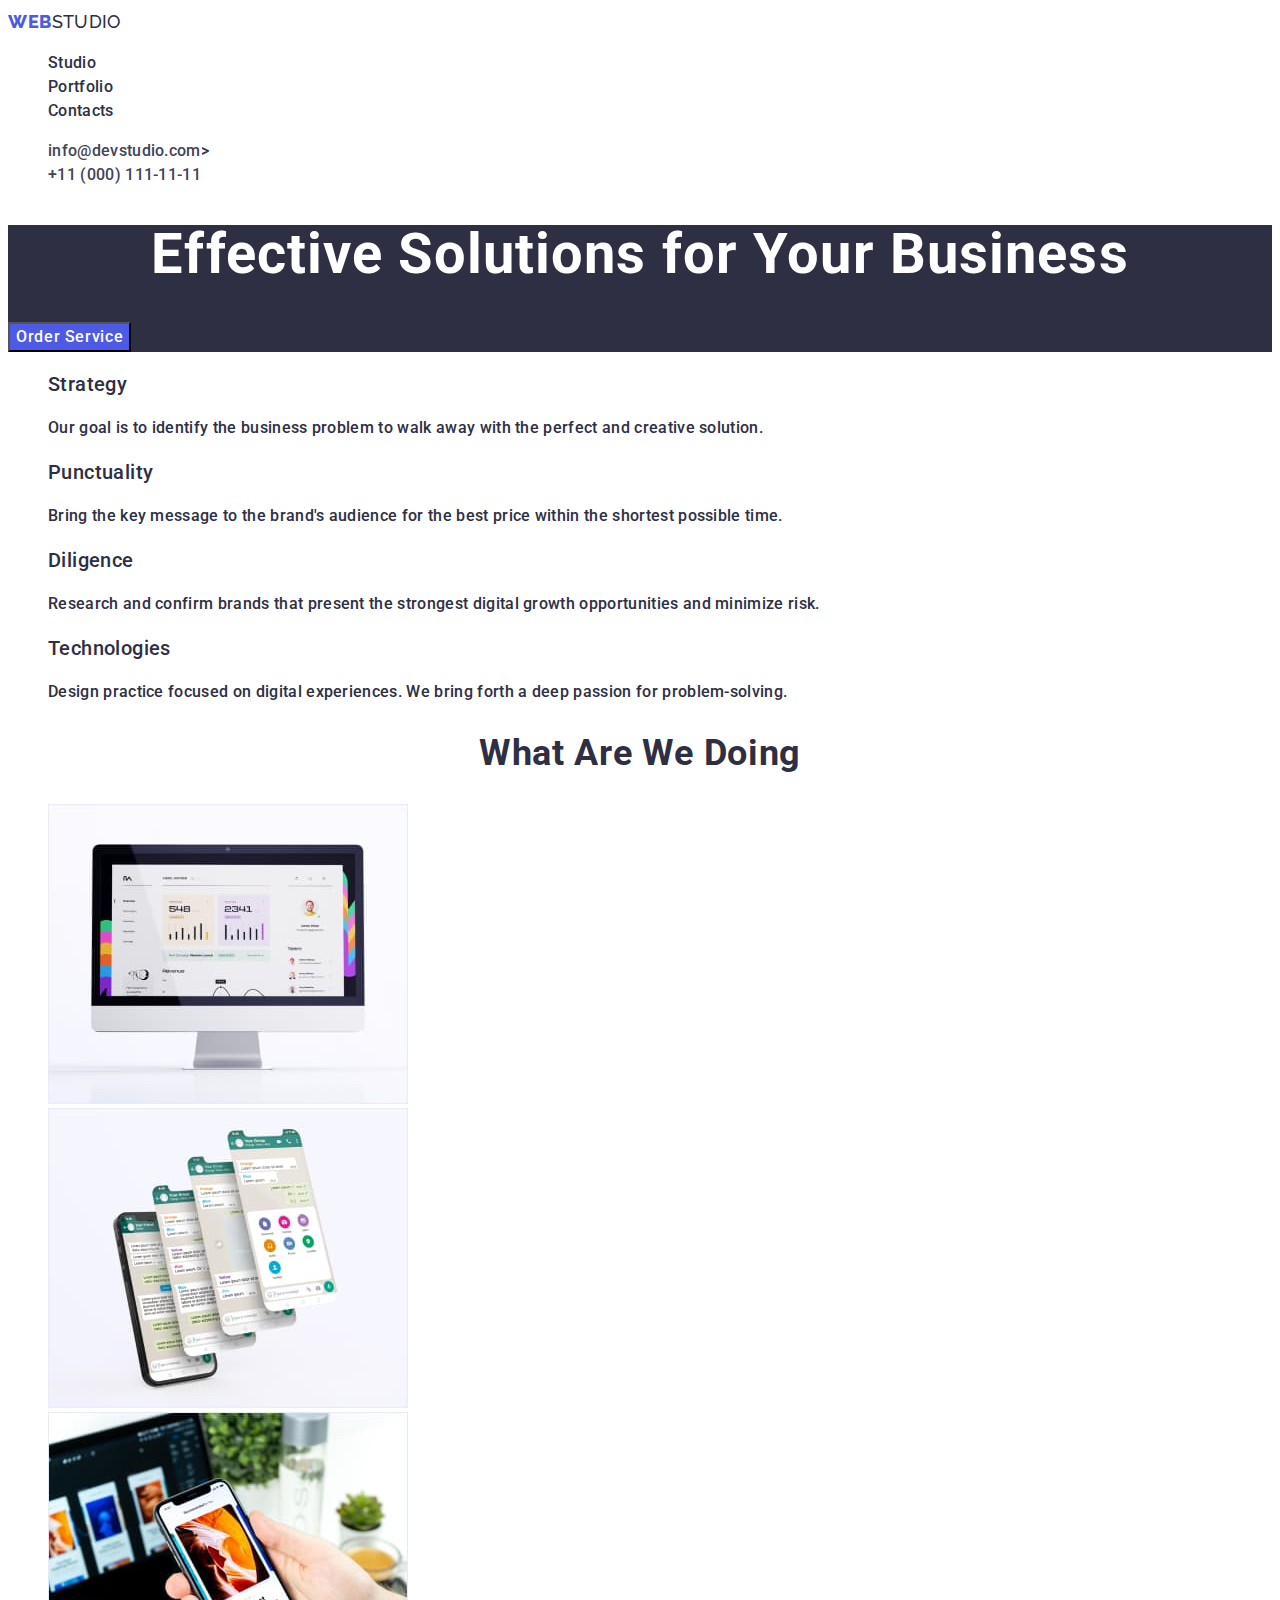
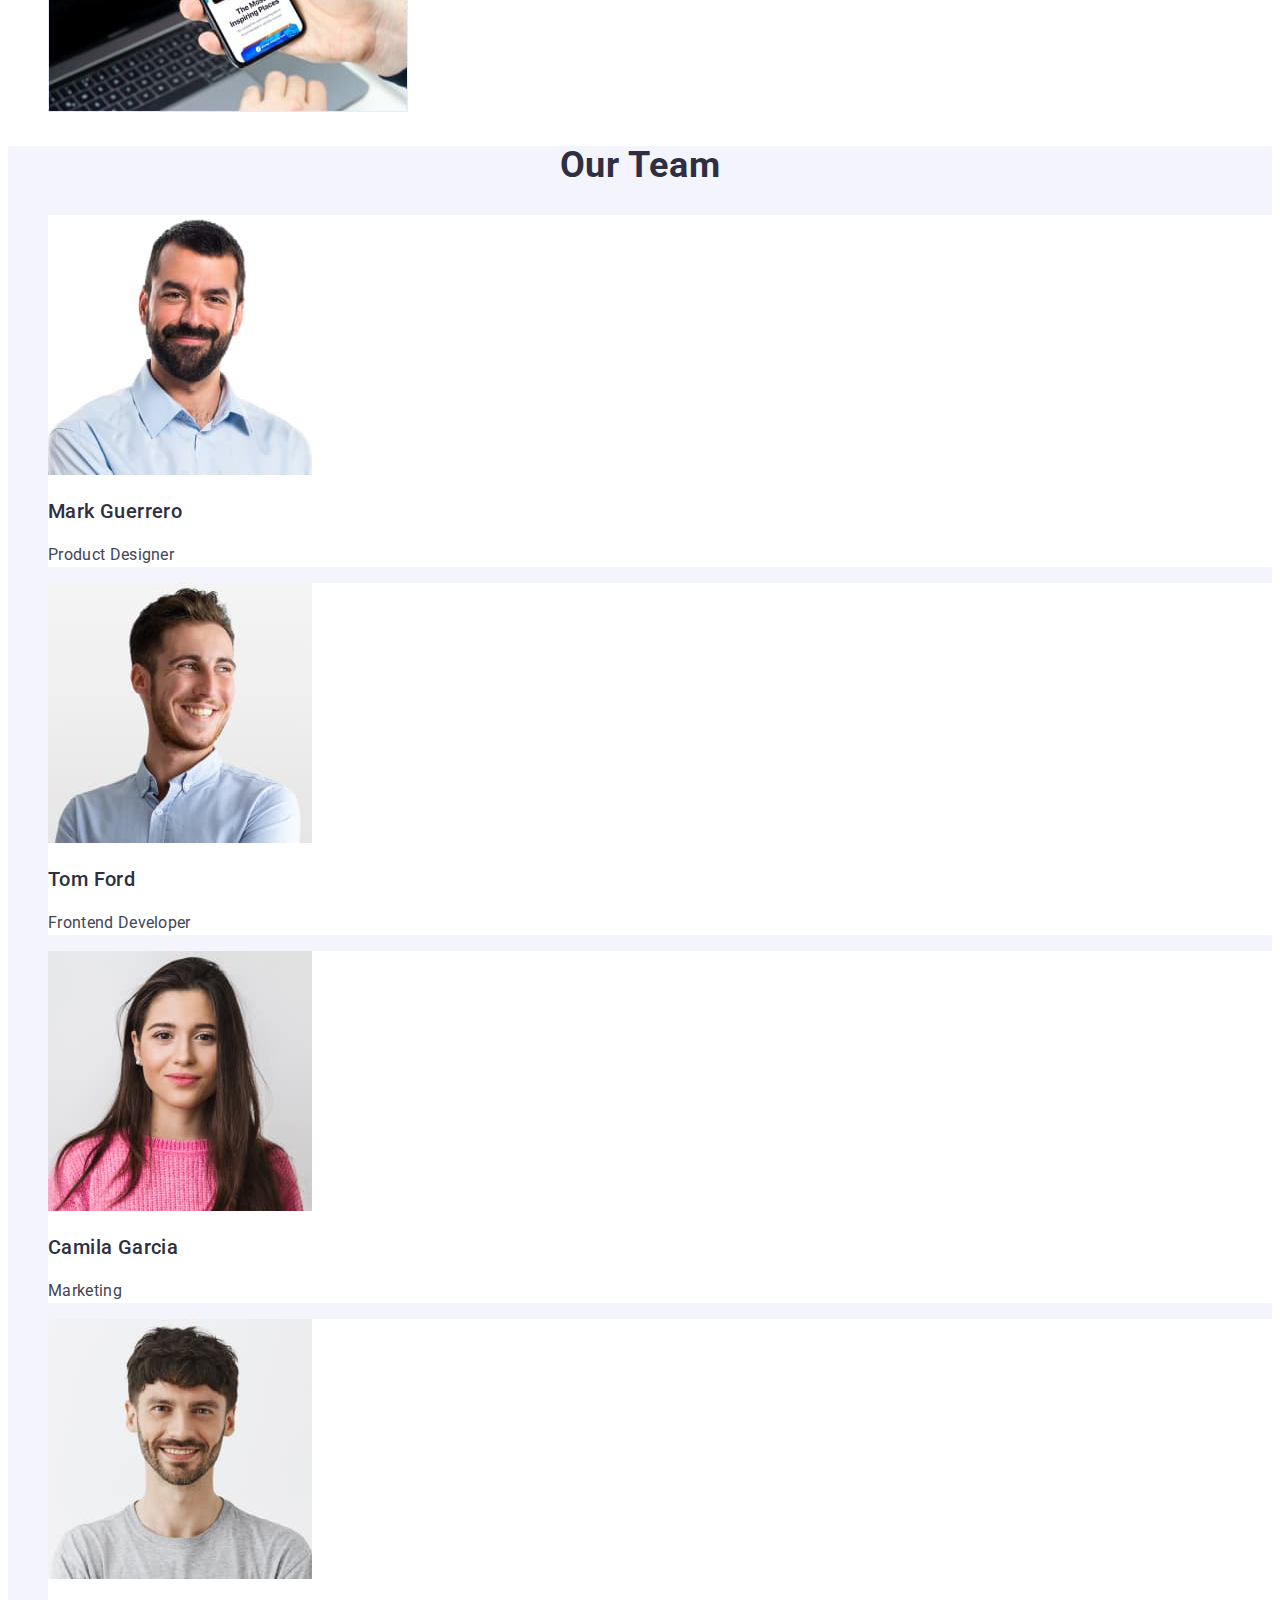
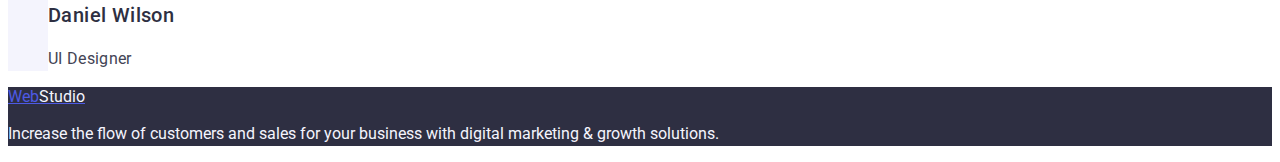
==== index.html @ e3e79a31 "567" ====
<!DOCTYPE html>
<html lang="en">
  <head>
    <meta charset="UTF-8" />
    <meta http-equiv="X-UA-Compatible" content="IE=edge" />
    <meta name="viewport" content="width=device-width, initial-scale=1.0" />
    <title>Document</title>
    <link rel="preconnect" href="https://fonts.googleapis.com" />
    <link rel="preconnect" href="https://fonts.gstatic.com" />
    <link
      href="https://fonts.googleapis.com/css2?family=Raleway:wght@800&family=Roboto:wght@400;500;700;900&display=swap"
      rel="stylesheet"
    />
    <link rel="stylesheet" href="./css/styles.css" />
  </head>
  <body>
    <header>
      <nav>
        <a href="./index.html" class="logo-link link"
          >Web<span class="Studio-logo link">Studio</span></a
        >

        <ul class="list-header link">
          <li class="link-header link">
            <a href="./index.html" class="header-logo link">Studio</a>
          </li>
          <li class="link-header link">
            <a href="./portfolio.html" class="header-logo link">Portfolio</a>
          </li>
          <li class="link-header link">
            <a href="" class="header-logo link">Contacts</a>
          </li>
        </ul>
      </nav>

      <address class="address">
        <ul class="list">
          <li class="link">
            <a href="mailto:info@devstudio.com" class="mail"
              >info@devstudio.com</a
            >>
          </li>
          <li class="link">
            <a href="tel:+110001111111" class="mail">+11 (000) 111-11-11</a>
          </li>
        </ul>
      </address>
    </header>
    <main>
      <!--Hero-->
      <section class="hero">
        <h1 class="hero-title">Effective Solutions for Your Business</h1>
        <button type="button" class="button">Order Service</button>
      </section>
      <!--About company-->
      <section class="section">
        <h2 hidden class="about">About company</h2>
        <ul class="about-company list">
          <li>
            <h3 class="section-title">Strategy</h3>
            <p class="About-company link">
              Our goal is to identify the business problem to walk away with the
              perfect and creative solution.
            </p>
          </li>
          <li>
            <h3 class="section-title">Punctuality</h3>
            <p class="About-company link">
              Bring the key message to the brand's audience for the best price
              within the shortest possible time.
            </p>
          </li>
          <li>
            <h3 class="section-title">Diligence</h3>
            <p class="About-company link">
              Research and confirm brands that present the strongest digital
              growth opportunities and minimize risk.
            </p>
          </li>
          <li>
            <h3 class="section-title">Technologies</h3>
            <p class="About-company link">
              Design practice focused on digital experiences. We bring forth a
              deep passion for problem-solving.
            </p>
          </li>
        </ul>
        <h2 hidden>Working Principle</h2>
      </section>
      <!--What we do-->
      <section class="section">
        <h2 class="section-doing">What are we doing</h2>
        <ul class="list">
          <li>
            <img
              src="./images/Rectangle71.jpg"
              alt="Rectangle"
              width="360"
              height="300"
            />
          </li>
          <li>
            <img
              src="./images/Rectangle72.jpg"
              alt="Rectangle"
              width="360"
              height="300"
            />
          </li>
          <li>
            <img
              src="./images/Rectangle73.jpg"
              alt="Rectangle"
              width="360"
              height="300"
            />
          </li>
        </ul>
      </section>
      <!--Our Team-->
      <section class="section-team">
        <h2 class="section-doing">Our Team</h2>
        <ul class="list">
          <li class="list-img">
            <img src="./images/img10.jpg" alt="men" width="264" height="260" />
            <h3 class="section-title">Mark Guerrero</h3>
            <p class="list-pr">Product Designer</p>
          </li>
          <li class="list-img">
            <img src="./images/img11.jpg" alt="men" width="264" height="260" />
            <h3 class="section-title">Tom Ford</h3>
            <p class="list-pr">Frontend Developer</p>
          </li>
          <li class="list-img">
            <img
              src="./images/img12.jpg"
              alt="women"
              width="264"
              height="260"
            />
            <h3 class="section-title">Camila Garcia</h3>
            <p class="list-pr">Marketing</p>
          </li>
          <li class="list-img">
            <img src="./images/img13.jpg" alt="men" width="264" height="260" />
            <h3 class="section-title">Daniel Wilson</h3>
            <p class="list-pr">UI Designer</p>
          </li>
        </ul>
      </section>
    </main>
    <!--footer-->
    <footer class="footer">
      <a href="./index.html" class="logog-link"
        >Web<span class="Studiog-logo">Studio</span></a
      >

      <p class="logo-text">
        Increase the flow of customers and sales for your business with digital
        marketing & growth solutions.
      </p>
    </footer>
  </body>
</html>
---- css/styles.css ----
:root {
  --primary-text-color: #434455;
  --title-text-color: #2e2f42;
  --accent-color: #4d5ae5;
  --white: #ffffff;
  --logo: #f4f4fd;
  --button: #404bbf;
}

body {
  background: var(--white);
  color: var(--primary-text-color);
  font-family: Roboto, sans-serif;
}
.list {
  list-style: none;
}
.link {
  text-decoration: none;
}

ul {
  list-style: none;
}

.address {
  font-style: normal;
}

.link:hover,
.link:focus {
  color: var(--button);
}

.link {
  color: var(--title-text-color);
  font-weight: 500;
  line-height: 1.5;
  letter-spacing: 0.02em;
  text-decoration: none;
}

.logo-link {
  color: var(--accent-color);
  font-family: 'Raleway', sans-serif;
  font-weight: 800;
  font-size: 18px;
  line-height: 1.17;
  letter-spacing: 0.03em;
  text-transform: uppercase;
  text-decoration: none;
}
.first-word {
  color: var(--accent-color);
  font-family: Raleway, cursive;
  letter-spacing: 0.03em;
  font-weight: 800;
  font-size: 18px;
  line-height: 1.17;
}

/* Site nav */

.sait-nav .link {
  color: var(--title-text-color);
  font-weight: 500;
  font-size: 16px;
  line-height: 1.5;
  text-decoration: none;
}

.sait-nav .link:hover,
.sait-nav .link:focus {
  color: var(--accent-color);
}

.mail:hover,
.mail:focus {
  color: var(--button);
}

.mail {
  color: var(--primary-text-color);
  font-size: 16px;
  line-height: 1.5;
  text-decoration: none;
  letter-spacing: 0.02em;
}

.tel {
  color: var(--primary-text-color);
  font-size: 16px;
  line-height: 1.5;
  text-decoration: none;
}
.section-title {
  color: var(--title-text-color);
  font-weight: 500;
  font-size: 20px;
  line-height: 1.2;
  letter-spacing: 0.02em;
}

.list-pr {
  font-size: 16px;
  line-height: 1.5;
}

.section {
  letter-spacing: 0.02em;
}

.About-company link {
  line-height: 1.5;
}

.list-img {
  background-color: var(--white);
}

.section-doing {
  color: var(--title-text-color);
  font-weight: 700;
  font-size: 36px;
  line-height: 1.1;
  text-align: center;
  line-height: 1.11;
  letter-spacing: 0.02em;
  text-transform: capitalize;
}
/* Hero */
.hero-title {
  color: var(--white);
  font-weight: 700;
  font-size: 56px;
  line-height: 1.07;
  text-align: center;
  letter-spacing: 0.02em;
}

/*button */
.button:hover,
.button:focus {
  color: var(--white);
  background-color: var(--button);
}
.button {
  color: var(--white);
  background-color: var(--accent-color);
  font-weight: 500;
  font-size: 16px;
  line-height: 1.5;
  align-items: center;
  letter-spacing: 0.04em;
  cursor: pointer;
  font-family: inherit;
}

.hero {
  background-color: var(--title-text-color);
}

.section-team {
  background-color: var(--logo);
  letter-spacing: 0.02em;
}

.footer {
  background-color: var(--title-text-color);
}

.logo-text {
  font-weight: 400;
  font-size: 16px;
  line-height: 1.5;
  color: var(--logo);
}

.logog-link {
  color: var(--accent-color);
}

.Studiog-logo {
  color: var(--logo);
}

.button-portfolio {
  color: var(--accent-color);
  font-weight: 500;
  font-size: 16px;
  line-height: 1.5;
  align-items: center;
  text-align: center;
  letter-spacing: 0.04em;
  cursor: pointer;
  font-family: inherit;
}
.button-portfolio:hover,
.button-portfolio:focus {
  color: var(--white);
  background-color: var(--button);
}
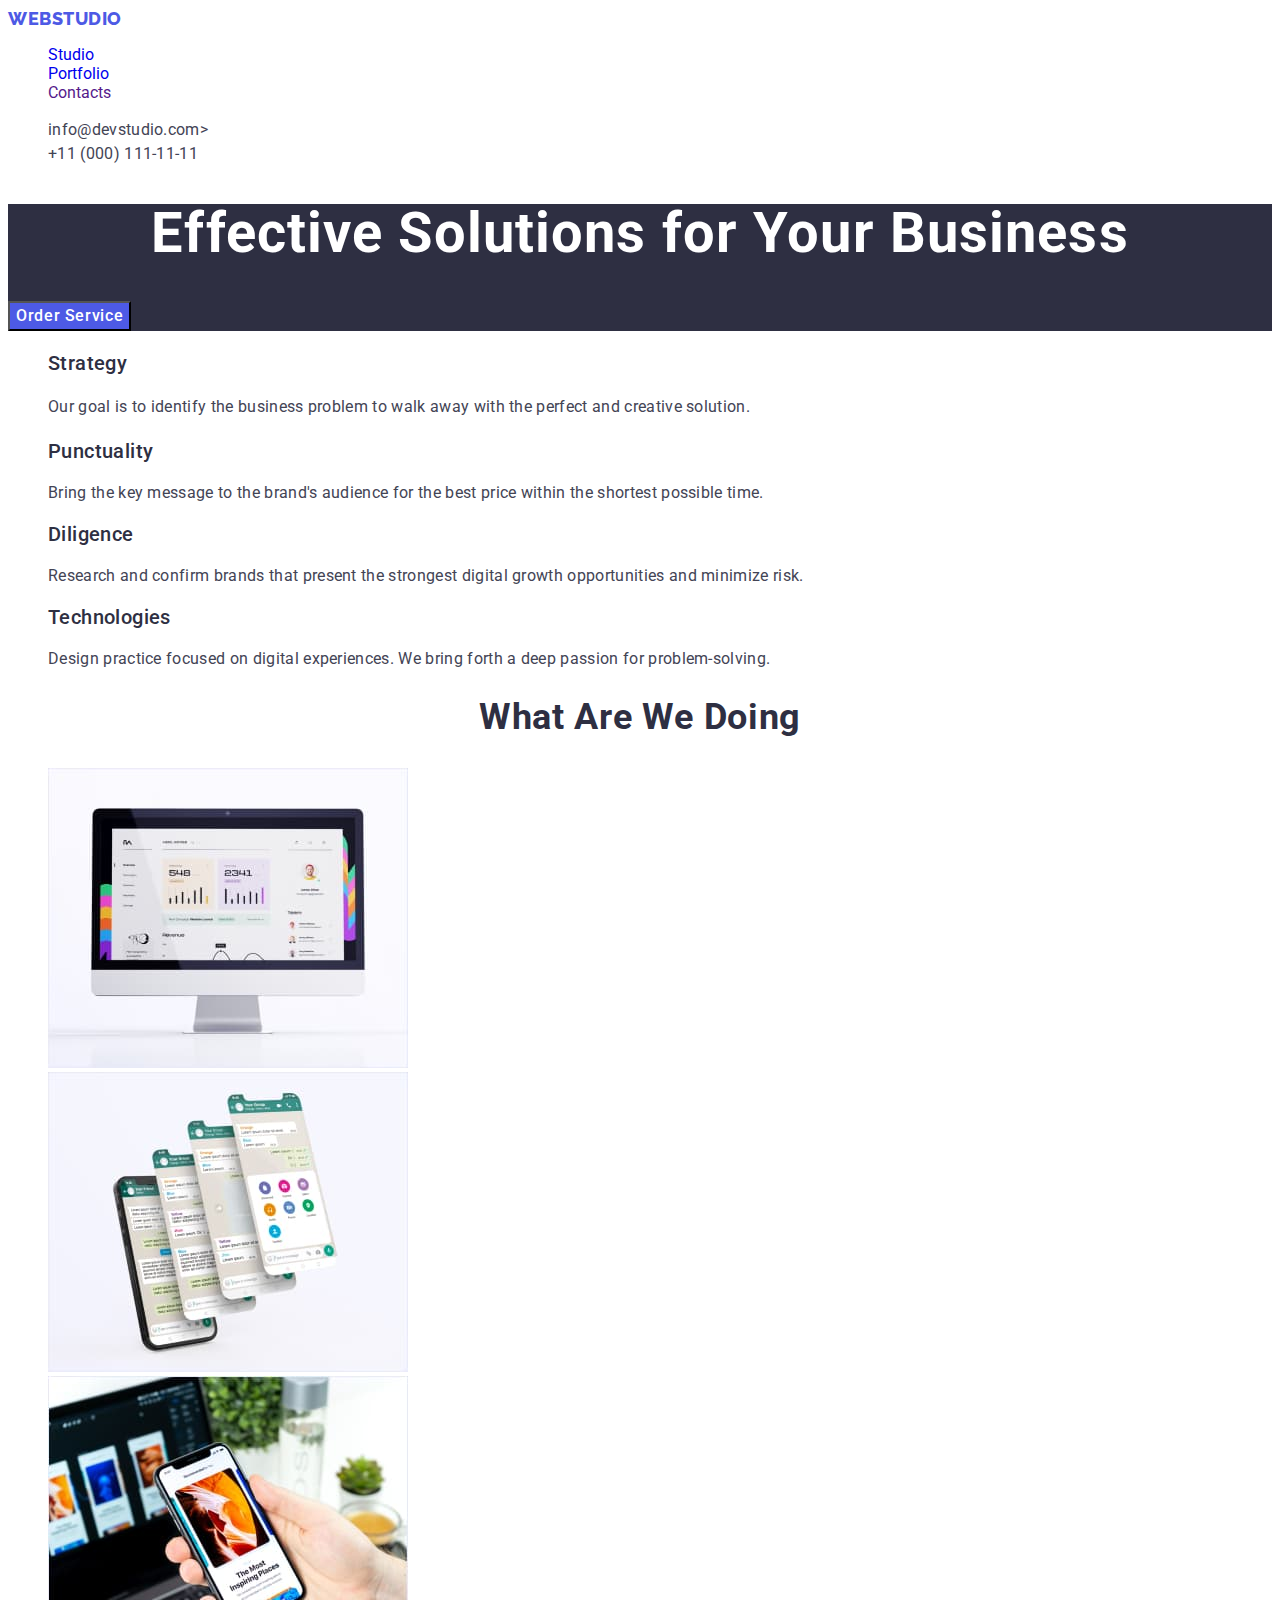
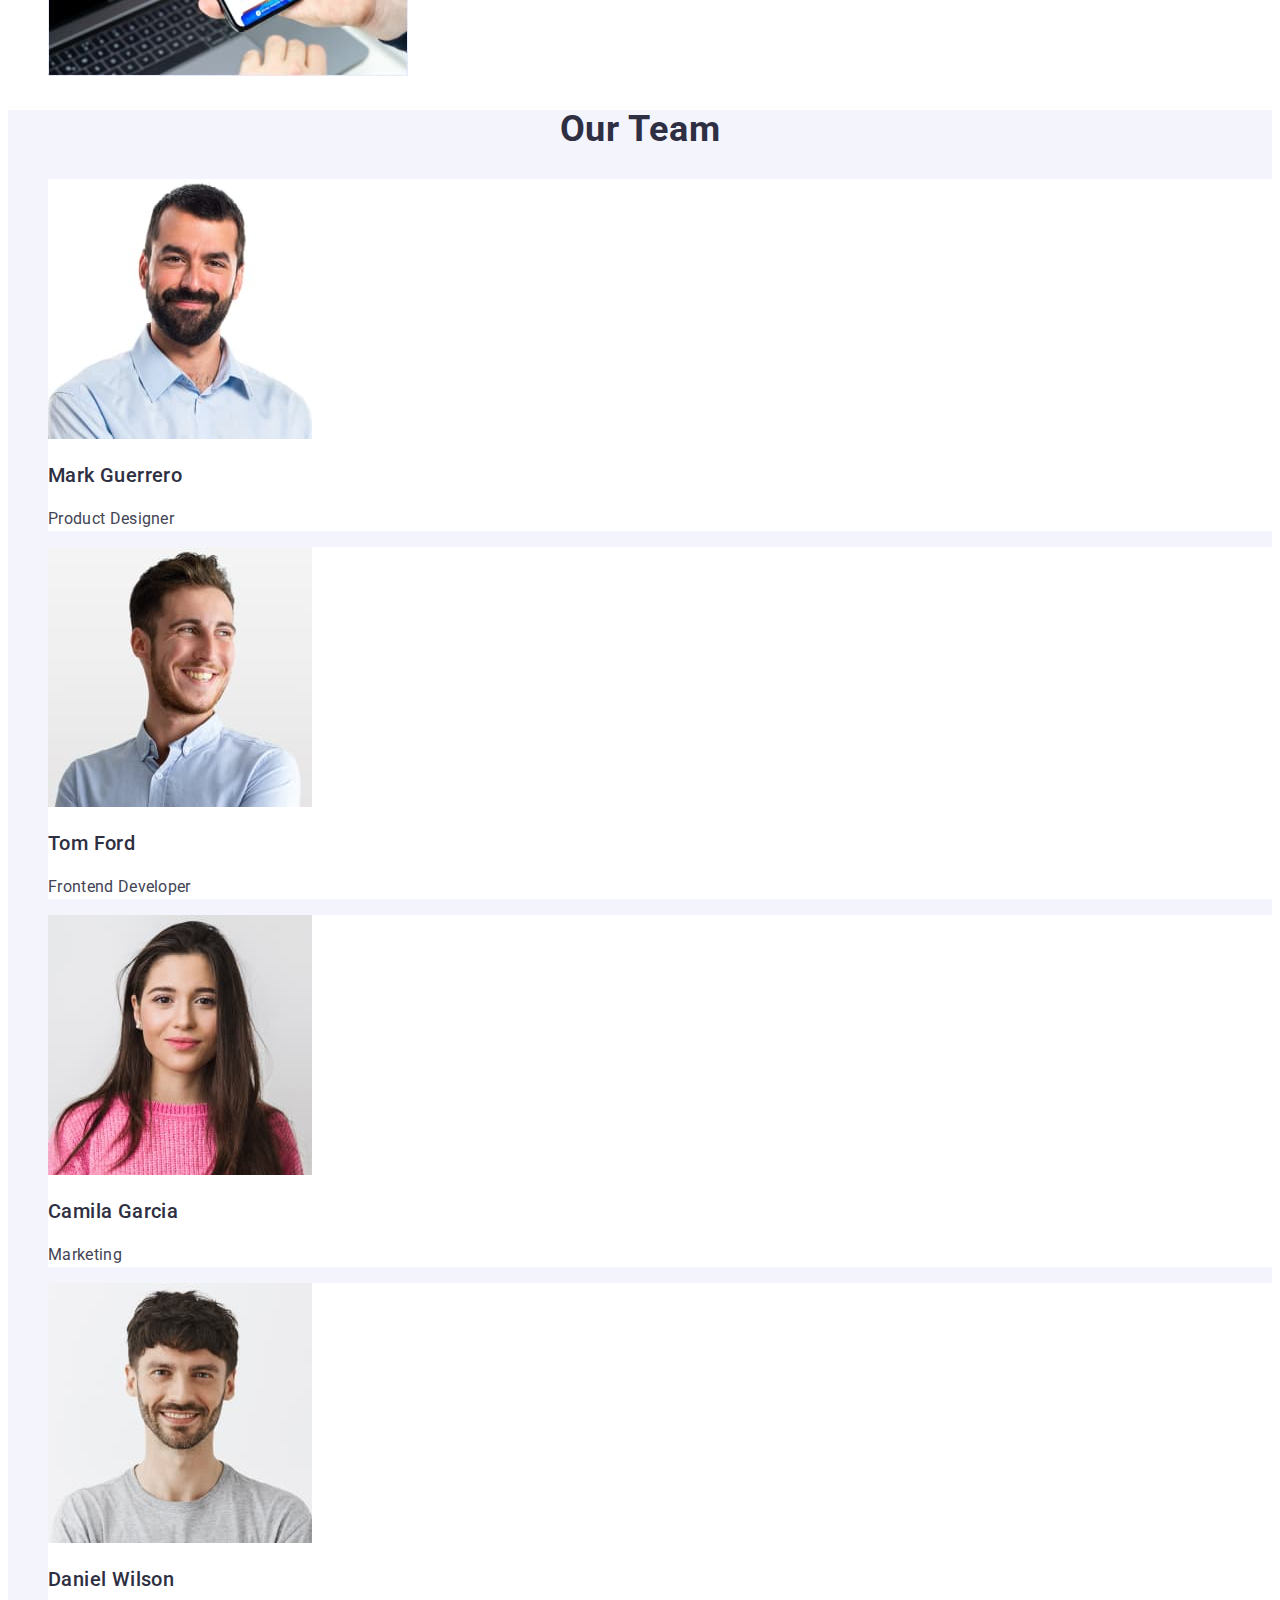
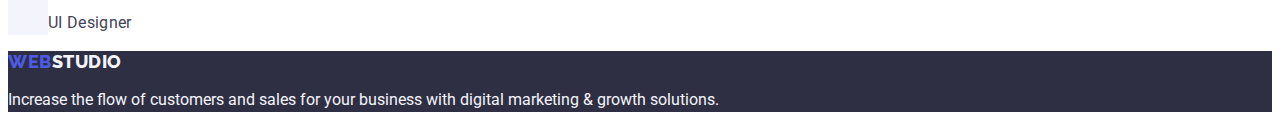
==== commit 12f96b46: "345" ====
--- a/index.html
+++ b/index.html
@@ -16,8 +16,8 @@
   <body>
     <header>
       <nav>
-        <a href="./index.html" class="logo-link link"
-          >Web<span class="Studio-logo link">Studio</span></a
+        <a href="./index.html" class="logo-link"
+          >Web<span class="Studio-logo">Studio</span></a
         >
 
         <ul class="list-header link">
@@ -58,7 +58,7 @@
         <ul class="about-company list">
           <li>
             <h3 class="section-title">Strategy</h3>
-            <p class="About-company link">
+            <p class="About">
               Our goal is to identify the business problem to walk away with the
               perfect and creative solution.
             </p>
@@ -151,8 +151,8 @@
     </main>
     <!--footer-->
     <footer class="footer">
-      <a href="./index.html" class="logog-link"
-        >Web<span class="Studiog-logo">Studio</span></a
+      <a href="./index.html" class="logog-footer"
+        >Web<span class="logo-span-studio">Studio</span></a
       >
 
       <p class="logo-text">
--- a/css/styles.css
+++ b/css/styles.css
@@ -32,14 +32,6 @@
   color: var(--button);
 }
 
-.link {
-  color: var(--title-text-color);
-  font-weight: 500;
-  line-height: 1.5;
-  letter-spacing: 0.02em;
-  text-decoration: none;
-}
-
 .logo-link {
   color: var(--accent-color);
   font-family: 'Raleway', sans-serif;
@@ -110,7 +102,7 @@
   letter-spacing: 0.02em;
 }
 
-.About-company link {
+.About {
   line-height: 1.5;
 }
 
@@ -176,11 +168,18 @@
   color: var(--logo);
 }
 
-.logog-link {
-  color: var(--accent-color);
-}
-
-.Studiog-logo {
+.logog-footer {
+  color: var(--accent-color);
+  font-family: 'Raleway', sans-serif;
+  font-weight: 800;
+  font-size: 18px;
+  line-height: 1.17;
+  letter-spacing: 0.03em;
+  text-transform: uppercase;
+  text-decoration: none;
+}
+
+.logo-span-studio {
   color: var(--logo);
 }
 
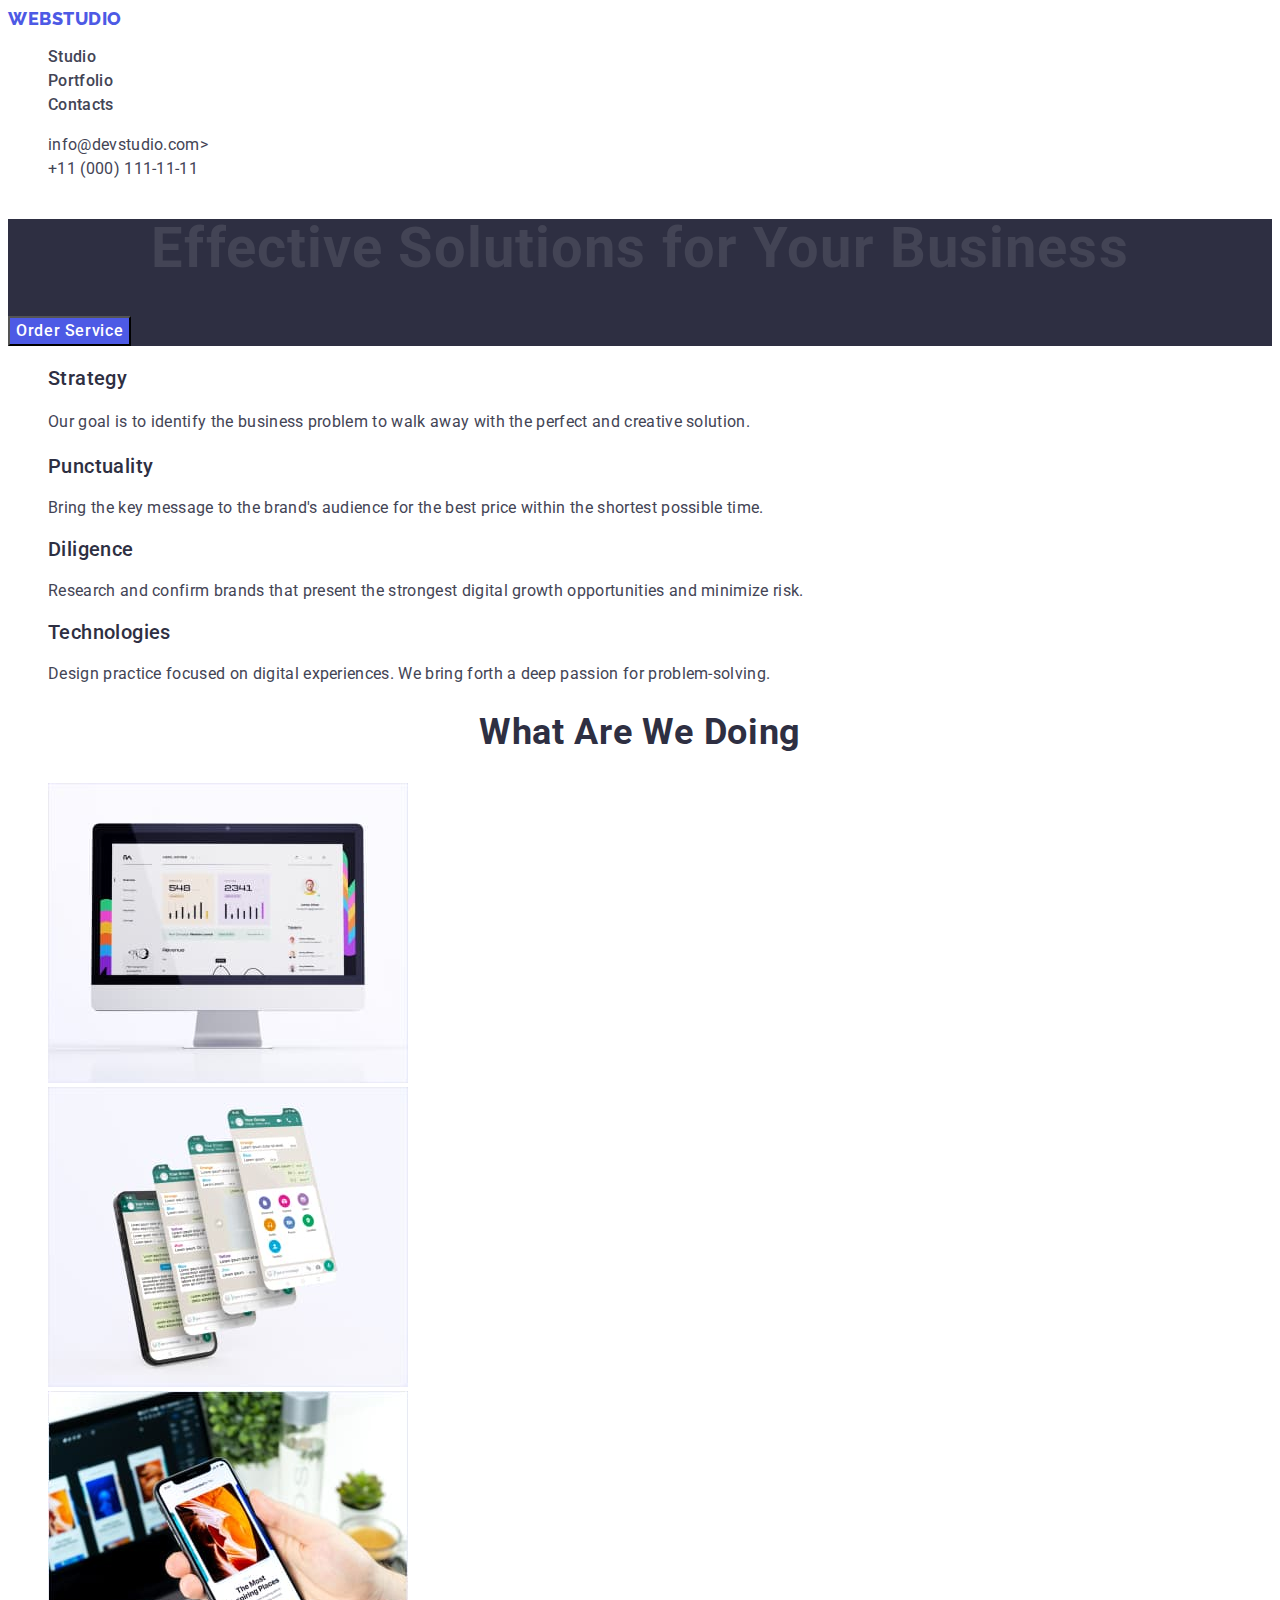
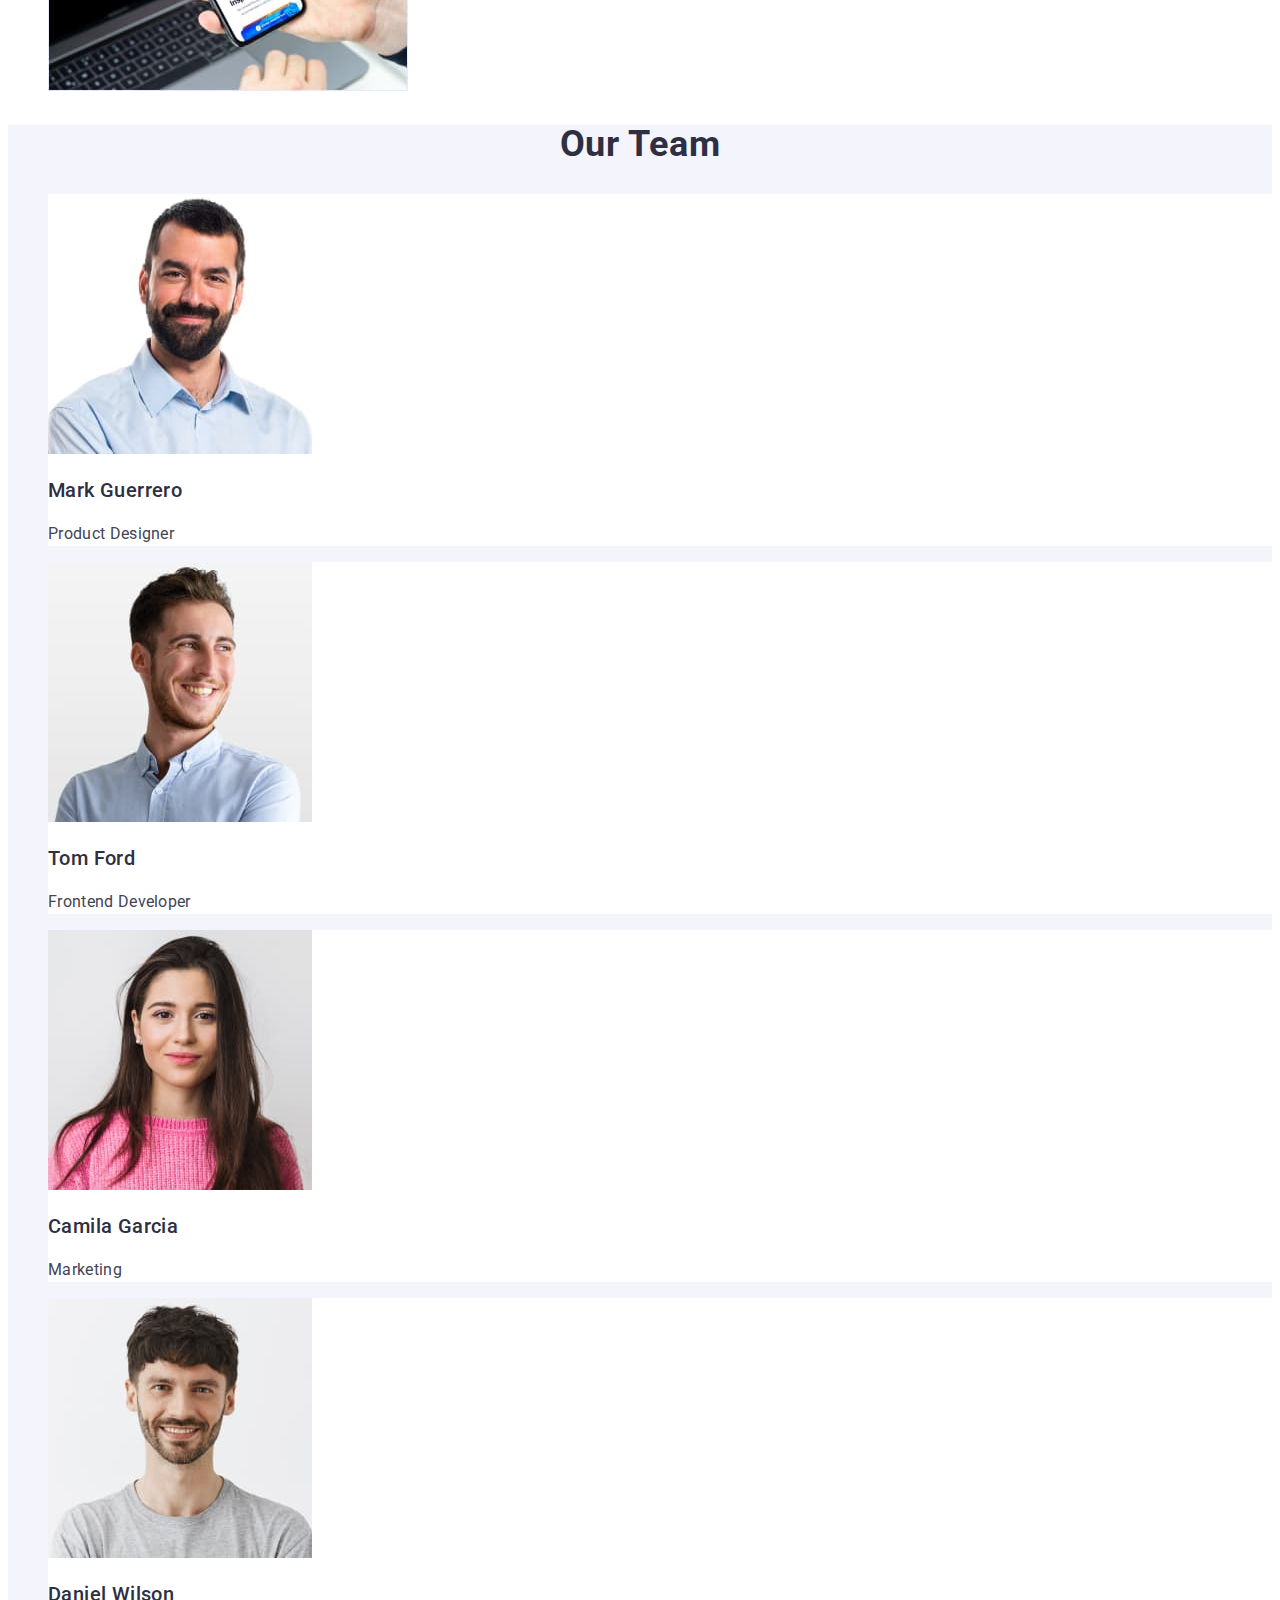
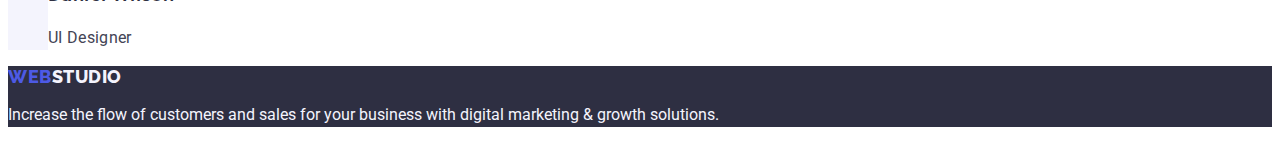
==== commit 0b9db4f8: "23" ====
--- a/index.html
+++ b/index.html
@@ -20,15 +20,15 @@
           >Web<span class="Studio-logo">Studio</span></a
         >
 
-        <ul class="list-header link">
-          <li class="link-header link">
-            <a href="./index.html" class="header-logo link">Studio</a>
+        <ul class="list-header">
+          <li class="link-header">
+            <a href="./index.html" class="header-logo">Studio</a>
           </li>
-          <li class="link-header link">
-            <a href="./portfolio.html" class="header-logo link">Portfolio</a>
+          <li class="link-header">
+            <a href="./portfolio.html" class="header-logo">Portfolio</a>
           </li>
-          <li class="link-header link">
-            <a href="" class="header-logo link">Contacts</a>
+          <li class="link-header">
+            <a href="" class="header-logo">Contacts</a>
           </li>
         </ul>
       </nav>
@@ -58,7 +58,7 @@
         <ul class="about-company list">
           <li>
             <h3 class="section-title">Strategy</h3>
-            <p class="About">
+            <p class="about">
               Our goal is to identify the business problem to walk away with the
               perfect and creative solution.
             </p>
--- a/css/styles.css
+++ b/css/styles.css
@@ -1,15 +1,15 @@
 :root {
-  --primary-text-color: #434455;
-  --title-text-color: #2e2f42;
-  --accent-color: #4d5ae5;
-  --white: #ffffff;
-  --logo: #f4f4fd;
-  --button: #404bbf;
+  --color-primary-text: #434455;
+  --color-title-text: #2e2f42;
+  --color-accent: #4d5ae5;
+  --color-white: #ffffff;
+  --color-logo: #f4f4fd;
+  --color-button: #404bbf;
 }
 
 body {
-  background: var(--white);
-  color: var(--primary-text-color);
+  background: var(--color-white);
+  color: var(--color-primary-text);
   font-family: Roboto, sans-serif;
 }
 .list {
@@ -23,17 +23,26 @@
   list-style: none;
 }
 
+.header-logo {
+  color: var(--title-text-color);
+  font-weight: 500;
+  font-size: 16px;
+  line-height: 1.5;
+  letter-spacing: 0.02em;
+  text-decoration: none;
+}
+
 .address {
   font-style: normal;
 }
 
 .link:hover,
 .link:focus {
-  color: var(--button);
+  color: var(--color-button);
 }
 
 .logo-link {
-  color: var(--accent-color);
+  color: var(--color-accent);
   font-family: 'Raleway', sans-serif;
   font-weight: 800;
   font-size: 18px;
@@ -43,7 +52,7 @@
   text-decoration: none;
 }
 .first-word {
-  color: var(--accent-color);
+  color: var(--color-accent);
   font-family: Raleway, cursive;
   letter-spacing: 0.03em;
   font-weight: 800;
@@ -54,7 +63,7 @@
 /* Site nav */
 
 .sait-nav .link {
-  color: var(--title-text-color);
+  color: var(--color-title-text);
   font-weight: 500;
   font-size: 16px;
   line-height: 1.5;
@@ -63,16 +72,16 @@
 
 .sait-nav .link:hover,
 .sait-nav .link:focus {
-  color: var(--accent-color);
+  color: var(--color-accent);
 }
 
 .mail:hover,
 .mail:focus {
-  color: var(--button);
+  color: var(--color-button);
 }
 
 .mail {
-  color: var(--primary-text-color);
+  color: var(--color-primary-text);
   font-size: 16px;
   line-height: 1.5;
   text-decoration: none;
@@ -80,13 +89,13 @@
 }
 
 .tel {
-  color: var(--primary-text-color);
+  color: var(--color-primary-text);
   font-size: 16px;
   line-height: 1.5;
   text-decoration: none;
 }
 .section-title {
-  color: var(--title-text-color);
+  color: var(--color-title-text);
   font-weight: 500;
   font-size: 20px;
   line-height: 1.2;
@@ -102,16 +111,16 @@
   letter-spacing: 0.02em;
 }
 
-.About {
+.about {
   line-height: 1.5;
 }
 
 .list-img {
-  background-color: var(--white);
+  background-color: var(--color-white);
 }
 
 .section-doing {
-  color: var(--title-text-color);
+  color: var(--color-title-text);
   font-weight: 700;
   font-size: 36px;
   line-height: 1.1;
@@ -122,7 +131,7 @@
 }
 /* Hero */
 .hero-title {
-  color: var(--white);
+  color: var(--color-white));
   font-weight: 700;
   font-size: 56px;
   line-height: 1.07;
@@ -133,12 +142,12 @@
 /*button */
 .button:hover,
 .button:focus {
-  color: var(--white);
-  background-color: var(--button);
+  color: var(--color-white);
+  background-color: var(--color-button);
 }
 .button {
-  color: var(--white);
-  background-color: var(--accent-color);
+  color: var(--color-white);
+  background-color: var(--color-accent);
   font-weight: 500;
   font-size: 16px;
   line-height: 1.5;
@@ -149,27 +158,27 @@
 }
 
 .hero {
-  background-color: var(--title-text-color);
+  background-color: var(--color-title-text);
 }
 
 .section-team {
-  background-color: var(--logo);
+  background-color: var(--color-logo);
   letter-spacing: 0.02em;
 }
 
 .footer {
-  background-color: var(--title-text-color);
+  background-color: var(--color-title-text);
 }
 
 .logo-text {
   font-weight: 400;
   font-size: 16px;
   line-height: 1.5;
-  color: var(--logo);
-}
-
-.logog-footer {
-  color: var(--accent-color);
+  color: var(--color-logo);
+}
+
+.logog-footer  {
+  color: var(--color-accent);
   font-family: 'Raleway', sans-serif;
   font-weight: 800;
   font-size: 18px;
@@ -180,11 +189,11 @@
 }
 
 .logo-span-studio {
-  color: var(--logo);
+  color: var(--color-logo);
 }
 
 .button-portfolio {
-  color: var(--accent-color);
+  color: var(--color-accent);
   font-weight: 500;
   font-size: 16px;
   line-height: 1.5;
@@ -196,6 +205,6 @@
 }
 .button-portfolio:hover,
 .button-portfolio:focus {
-  color: var(--white);
-  background-color: var(--button);
-}
+  color: var(--color-white);
+  background-color: var(--color-button);
+}
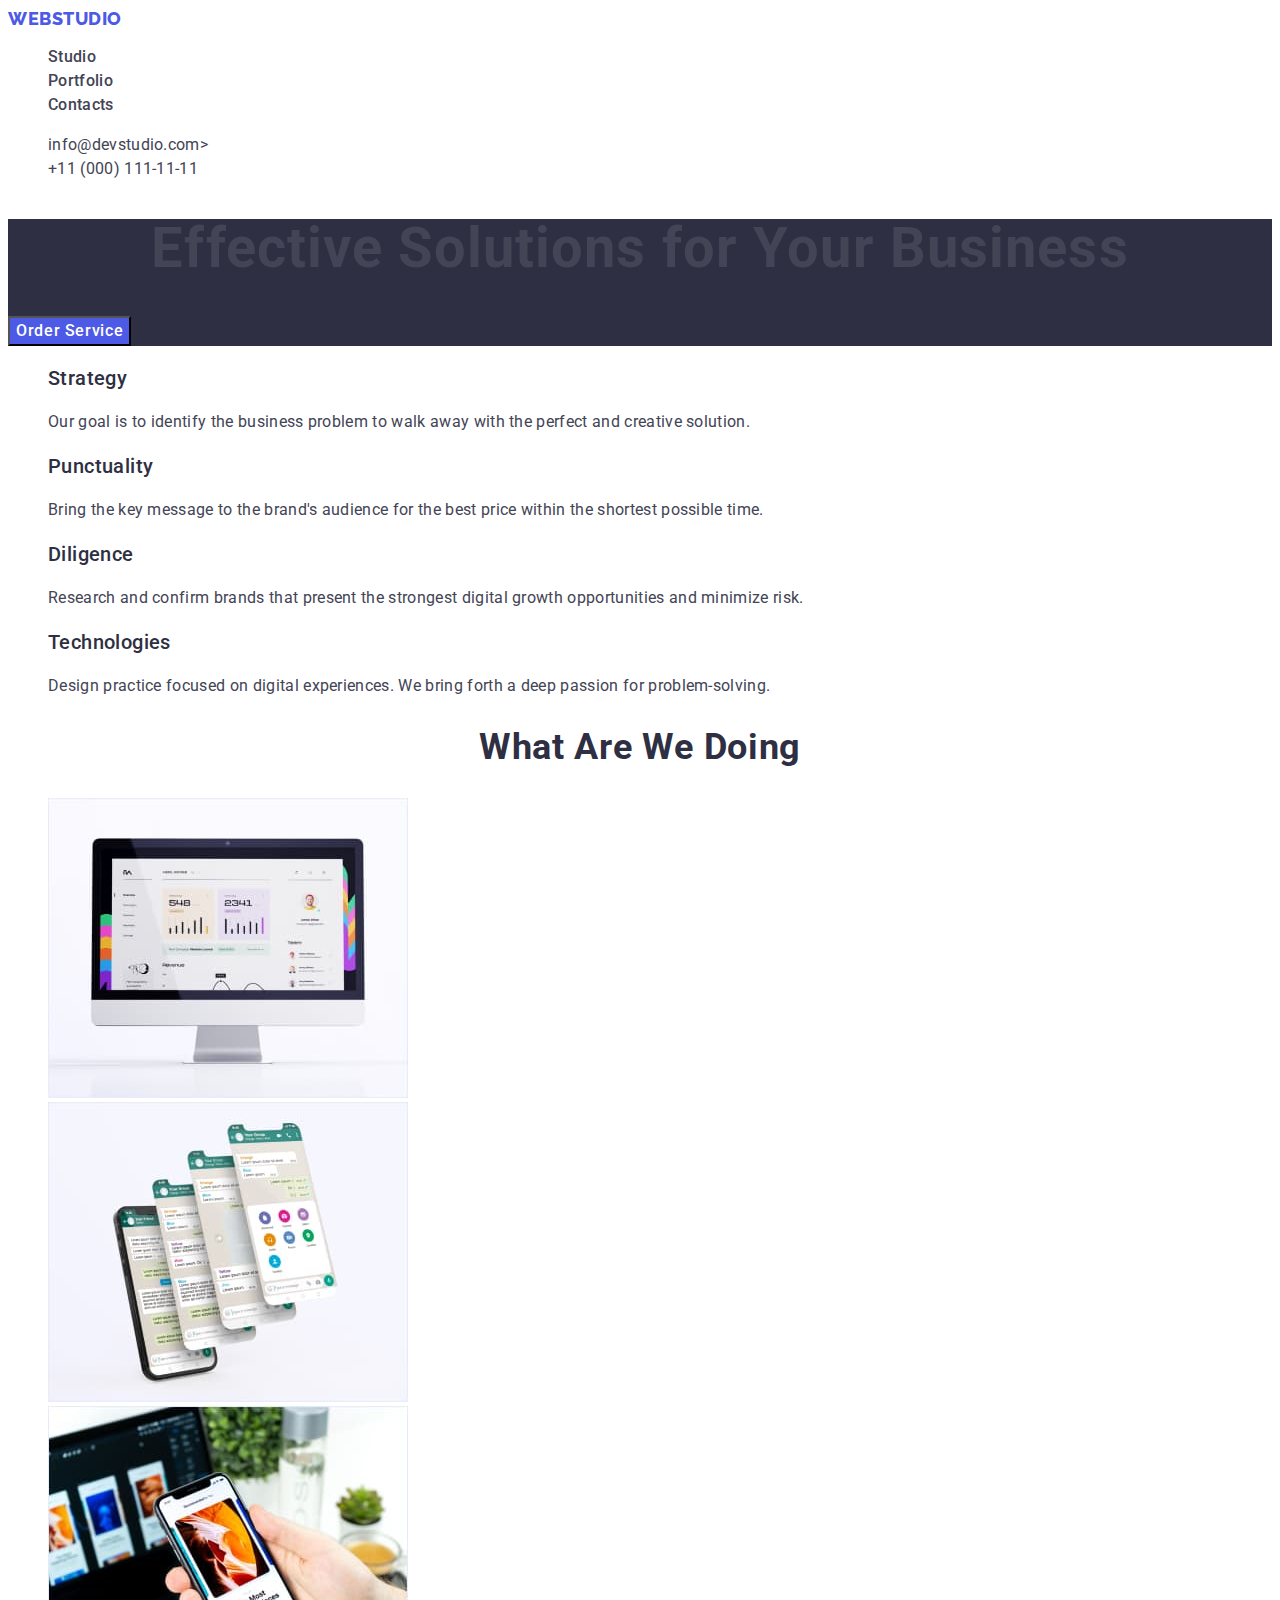
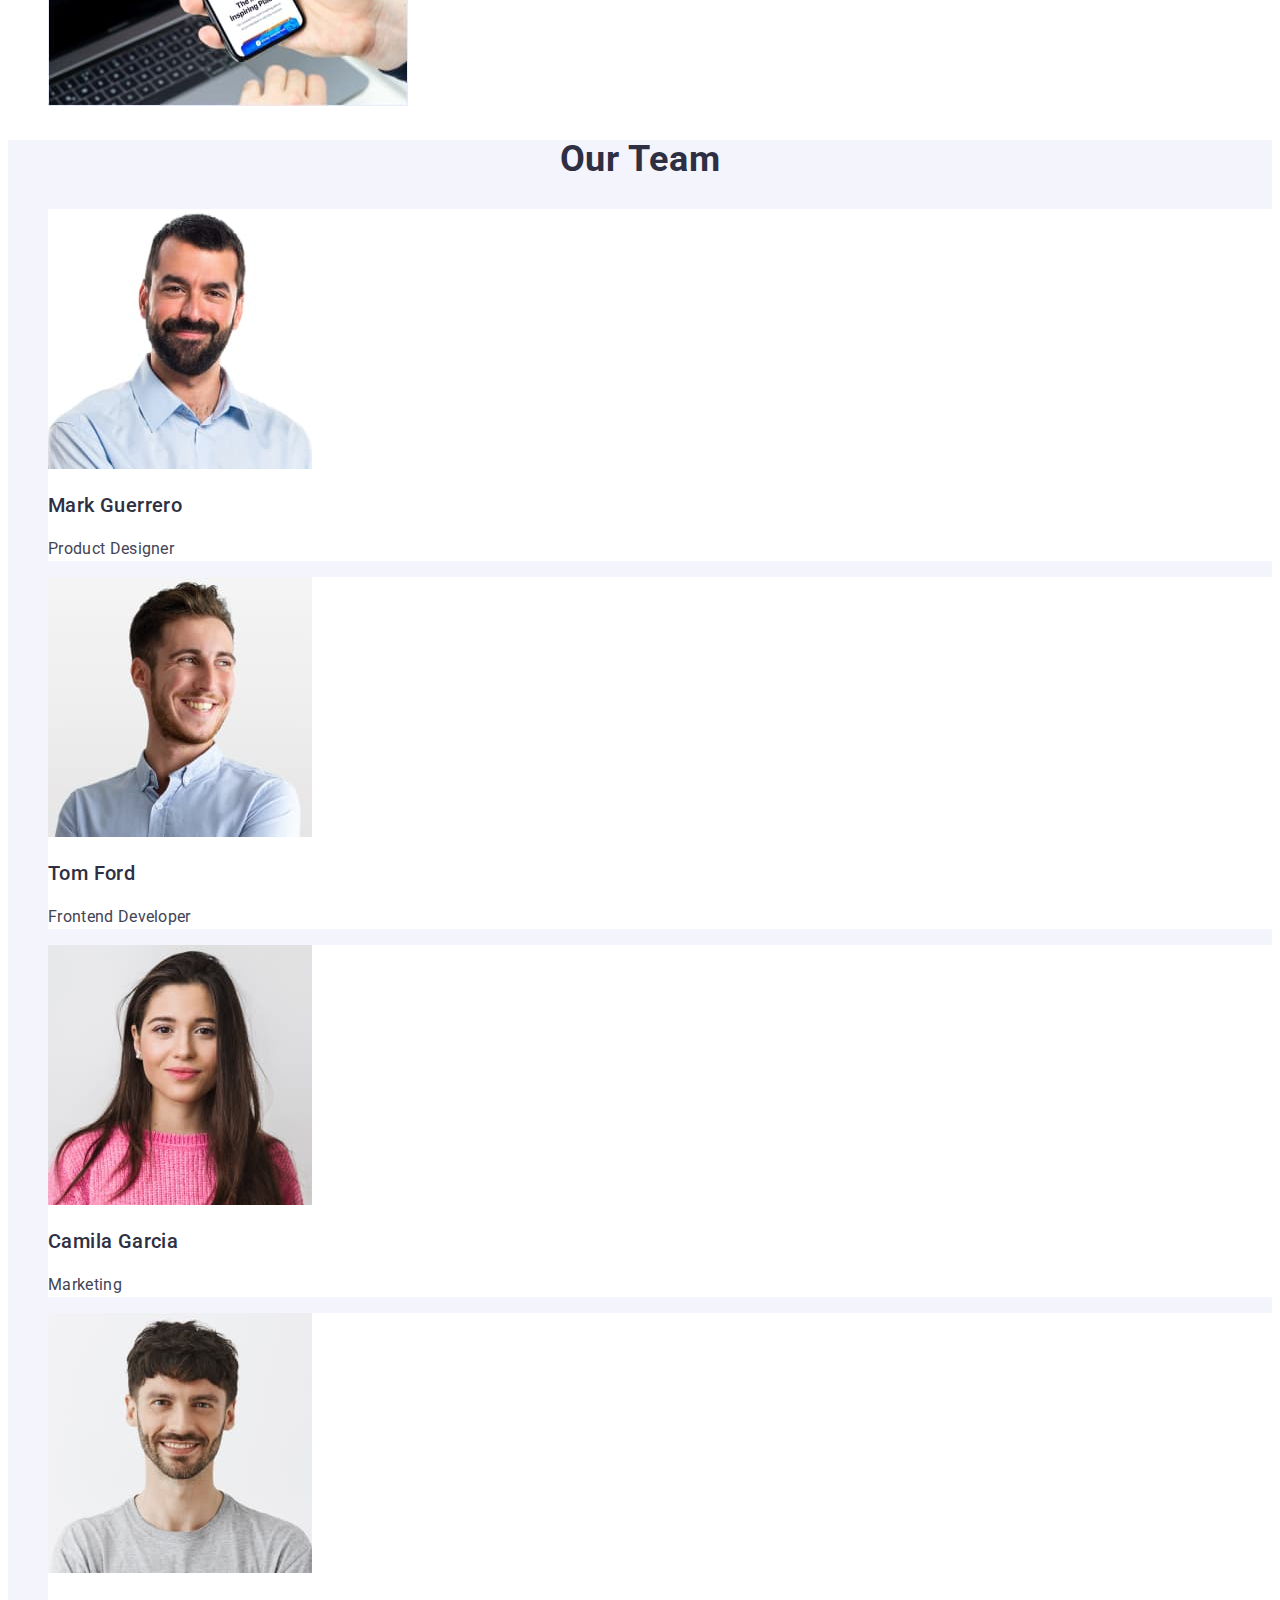
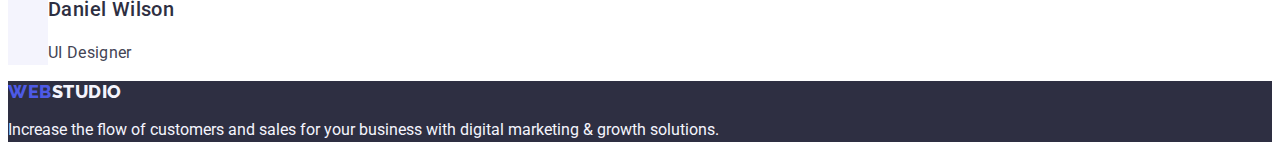
==== commit 9c613f9d: "update" ====
--- a/index.html
+++ b/index.html
@@ -15,20 +15,20 @@
   </head>
   <body>
     <header>
-      <nav>
+      <nav class="list">
         <a href="./index.html" class="logo-link"
-          >Web<span class="Studio-logo">Studio</span></a
+          >Web<span class="studio-logo">Studio</span></a
         >
 
         <ul class="list-header">
-          <li class="link-header">
-            <a href="./index.html" class="header-logo">Studio</a>
+          <li class="link-header link">
+            <a href="./index.html" class="header-logo link">Studio</a>
           </li>
           <li class="link-header">
-            <a href="./portfolio.html" class="header-logo">Portfolio</a>
+            <a href="./portfolio.html" class="header-logo link">Portfolio</a>
           </li>
           <li class="link-header">
-            <a href="" class="header-logo">Contacts</a>
+            <a href="" class="header-logo link">Contacts</a>
           </li>
         </ul>
       </nav>
@@ -65,21 +65,21 @@
           </li>
           <li>
             <h3 class="section-title">Punctuality</h3>
-            <p class="About-company link">
+            <p class="about">
               Bring the key message to the brand's audience for the best price
               within the shortest possible time.
             </p>
           </li>
           <li>
             <h3 class="section-title">Diligence</h3>
-            <p class="About-company link">
+            <p class="about">
               Research and confirm brands that present the strongest digital
               growth opportunities and minimize risk.
             </p>
           </li>
           <li>
             <h3 class="section-title">Technologies</h3>
-            <p class="About-company link">
+            <p class="about">
               Design practice focused on digital experiences. We bring forth a
               deep passion for problem-solving.
             </p>
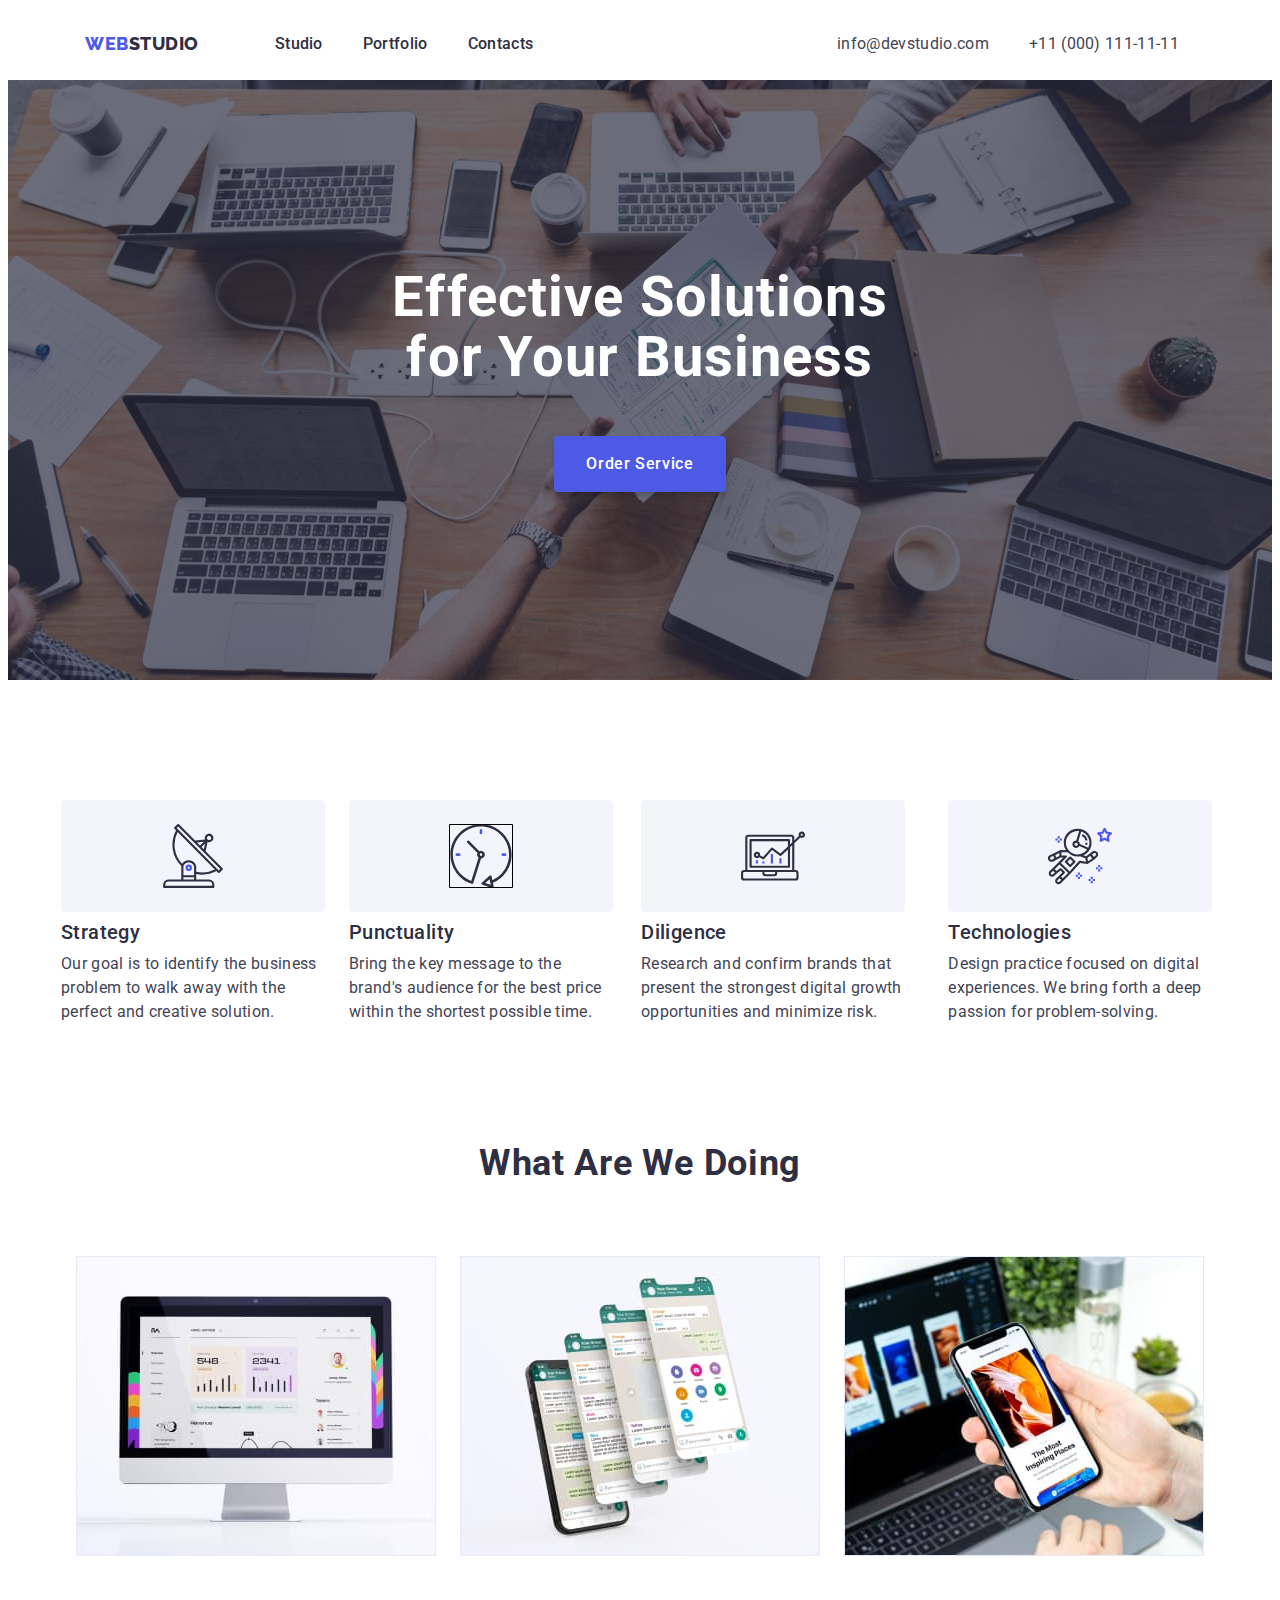
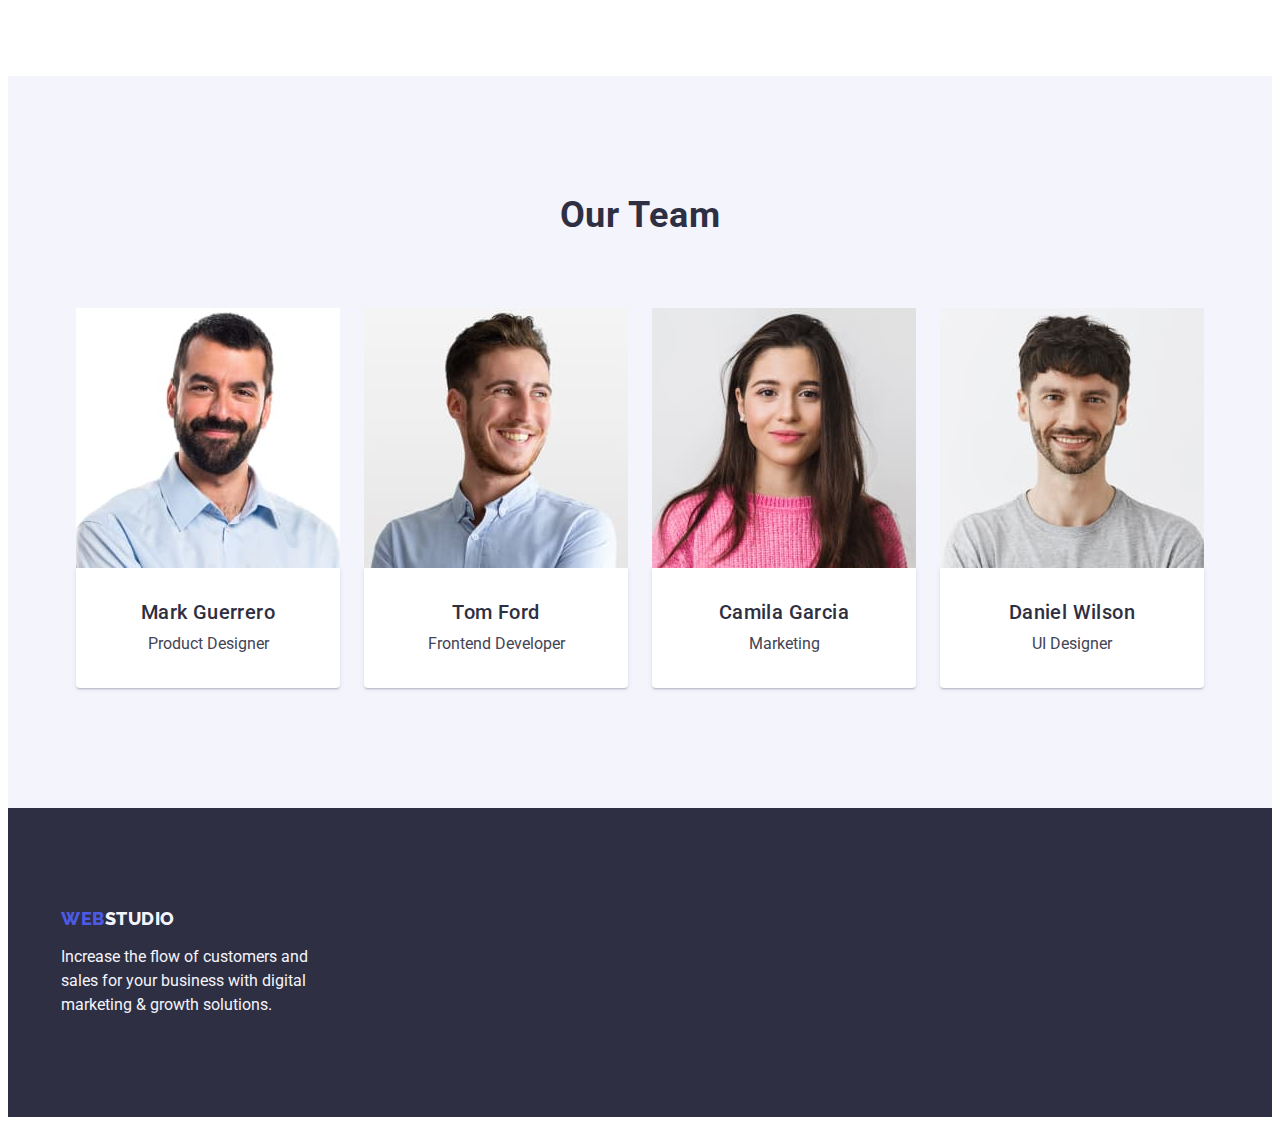
==== commit 6f714346: "svg" ====
--- a/index.html
+++ b/index.html
@@ -11,154 +11,225 @@
       href="https://fonts.googleapis.com/css2?family=Raleway:wght@800&family=Roboto:wght@400;500;700;900&display=swap"
       rel="stylesheet"
     />
+    <link
+      rel="stylesheet"
+      href="https://cdnjs.cloudflare.com/ajax/libs/modern-normalize/1.1.0/modern-normalize.min.css"
+      integrity="sha512-wpPYUAdjBVSE4KJnH1VR1HeZfpl1ub8YT/NKx4PuQ5NmX2tKuGu6U/JRp5y+Y8XG2tV+wKQpNHVUX03MfMFn9Q=="
+      crossorigin="anonymous"
+      referrerpolicy="no-referrer"
+    />
     <link rel="stylesheet" href="./css/styles.css" />
   </head>
   <body>
-    <header>
-      <nav class="list">
-        <a href="./index.html" class="logo-link"
-          >Web<span class="studio-logo">Studio</span></a
-        >
-
-        <ul class="list-header">
-          <li class="link-header link">
-            <a href="./index.html" class="header-logo link">Studio</a>
-          </li>
-          <li class="link-header">
-            <a href="./portfolio.html" class="header-logo link">Portfolio</a>
-          </li>
-          <li class="link-header">
-            <a href="" class="header-logo link">Contacts</a>
-          </li>
-        </ul>
-      </nav>
-
-      <address class="address">
-        <ul class="list">
-          <li class="link">
-            <a href="mailto:info@devstudio.com" class="mail"
-              >info@devstudio.com</a
-            >>
-          </li>
-          <li class="link">
-            <a href="tel:+110001111111" class="mail">+11 (000) 111-11-11</a>
-          </li>
-        </ul>
-      </address>
+    <header class="header">
+      <div class="container header-container">
+        <nav class="navigation">
+          <a href="./index.html" class="logo-header link"
+            >Web<span class="studio-logo">Studio</span></a
+          >
+
+          <ul class="list header-list">
+            <li class="header-first">
+              <a href="./index.html" class="header-link link">Studio</a>
+            </li>
+            <li class="header-first">
+              <a href="./portfolio.html" class="header-link link">Portfolio</a>
+            </li>
+            <li class="header-first">
+              <a href="" class="header-link link">Contacts</a>
+            </li>
+          </ul>
+        </nav>
+
+        <address class="address">
+          <ul class="list address-list">
+            <li class="link">
+              <a href="mailto:info@devstudio.com" class="mail link"
+                >info@devstudio.com</a
+              >
+            </li>
+
+            <li class="link">
+              <a href="tel:+110001111111" class="mail link"
+                >+11 (000) 111-11-11</a
+              >
+            </li>
+          </ul>
+        </address>
+      </div>
     </header>
     <main>
       <!--Hero-->
       <section class="hero">
-        <h1 class="hero-title">Effective Solutions for Your Business</h1>
-        <button type="button" class="button">Order Service</button>
+        <div class="container hero-container">
+          <h1 class="hero-title">
+            Effective Solutions <br />
+            for Your Business
+          </h1>
+          <button type="button" class="button hero-bt">Order Service</button>
+        </div>
       </section>
       <!--About company-->
-      <section class="section">
-        <h2 hidden class="about">About company</h2>
-        <ul class="about-company list">
-          <li>
-            <h3 class="section-title">Strategy</h3>
-            <p class="about">
-              Our goal is to identify the business problem to walk away with the
-              perfect and creative solution.
-            </p>
-          </li>
-          <li>
-            <h3 class="section-title">Punctuality</h3>
-            <p class="about">
-              Bring the key message to the brand's audience for the best price
-              within the shortest possible time.
-            </p>
-          </li>
-          <li>
-            <h3 class="section-title">Diligence</h3>
-            <p class="about">
-              Research and confirm brands that present the strongest digital
-              growth opportunities and minimize risk.
-            </p>
-          </li>
-          <li>
-            <h3 class="section-title">Technologies</h3>
-            <p class="about">
-              Design practice focused on digital experiences. We bring forth a
-              deep passion for problem-solving.
-            </p>
-          </li>
-        </ul>
-        <h2 hidden>Working Principle</h2>
+      <section class="section about-section">
+        <div class="container">
+          <h2 hidden class="about">About company</h2>
+          <ul class="about-company list">
+            <li>
+              <div class="thumb">
+                <svg width="64" height="64">
+                  <use href="./images/icons.svg#icon-antenna-1"></use>
+                </svg>
+              </div>
+              <h3 class="section-title about-hh">Strategy</h3>
+              <p class="about">
+                Our goal is to identify the business problem to walk away with
+                the perfect and creative solution.
+              </p>
+            </li>
+            <li>
+              <div class="thumb">
+                <svg width="64" height="64">
+                  <use href="./images/icons.svg#icon-clock-1"></use>
+                </svg>
+              </div>
+              <h3 class="section-title about-hh">Punctuality</h3>
+              <p class="about">
+                Bring the key message to the brand's audience for the best price
+                within the shortest possible time.
+              </p>
+            </li>
+            <li>
+              <div class="thumb">
+                <svg width="64" height="64">
+                  <use href="./images/icons.svg#icon-diagram-1"></use>
+                </svg>
+              </div>
+              <h3 class="section-title about-hh">Diligence</h3>
+              <p class="about">
+                Research and confirm brands that present the strongest digital
+                growth opportunities and minimize risk.
+              </p>
+            </li>
+            <li>
+              <div class="thumb">
+                <svg width="64" height="64">
+                  <use href="./images/icons.svg#icon-astronaut-1"></use>
+                </svg>
+              </div>
+              <h3 class="section-title about-hh">Technologies</h3>
+              <p class="about">
+                Design practice focused on digital experiences. We bring forth a
+                deep passion for problem-solving.
+              </p>
+            </li>
+          </ul>
+          <h2 hidden>Working Principle</h2>
+        </div>
       </section>
       <!--What we do-->
-      <section class="section">
-        <h2 class="section-doing">What are we doing</h2>
-        <ul class="list">
-          <li>
-            <img
-              src="./images/Rectangle71.jpg"
-              alt="Rectangle"
-              width="360"
-              height="300"
-            />
-          </li>
-          <li>
-            <img
-              src="./images/Rectangle72.jpg"
-              alt="Rectangle"
-              width="360"
-              height="300"
-            />
-          </li>
-          <li>
-            <img
-              src="./images/Rectangle73.jpg"
-              alt="Rectangle"
-              width="360"
-              height="300"
-            />
-          </li>
-        </ul>
+      <section class="section section-wedo">
+        <div class="container">
+          <h2 class="section-doing">What are we doing</h2>
+          <ul class="list wedo-container">
+            <li>
+              <img
+                src="./images/Rectangle71.jpg"
+                alt="Rectangle"
+                width="360"
+                height="300"
+              />
+            </li>
+            <li>
+              <img
+                src="./images/Rectangle72.jpg"
+                alt="Rectangle"
+                width="360"
+                height="300"
+              />
+            </li>
+            <li>
+              <img
+                src="./images/Rectangle73.jpg"
+                alt="Rectangle"
+                width="360"
+                height="300"
+              />
+            </li>
+          </ul>
+        </div>
       </section>
       <!--Our Team-->
       <section class="section-team">
-        <h2 class="section-doing">Our Team</h2>
-        <ul class="list">
-          <li class="list-img">
-            <img src="./images/img10.jpg" alt="men" width="264" height="260" />
-            <h3 class="section-title">Mark Guerrero</h3>
-            <p class="list-pr">Product Designer</p>
-          </li>
-          <li class="list-img">
-            <img src="./images/img11.jpg" alt="men" width="264" height="260" />
-            <h3 class="section-title">Tom Ford</h3>
-            <p class="list-pr">Frontend Developer</p>
-          </li>
-          <li class="list-img">
-            <img
-              src="./images/img12.jpg"
-              alt="women"
-              width="264"
-              height="260"
-            />
-            <h3 class="section-title">Camila Garcia</h3>
-            <p class="list-pr">Marketing</p>
-          </li>
-          <li class="list-img">
-            <img src="./images/img13.jpg" alt="men" width="264" height="260" />
-            <h3 class="section-title">Daniel Wilson</h3>
-            <p class="list-pr">UI Designer</p>
-          </li>
-        </ul>
+        <div class="container">
+          <h2 class="section-doing doing-conteiner">Our Team</h2>
+          <ul class="list list-conteiner">
+            <li class="list-img">
+              <img
+                src="./images/img10.jpg"
+                alt="men"
+                width="264"
+                height="260"
+              />
+              <div class="card-conteiner">
+                <h3 class="section-title our-container">Mark Guerrero</h3>
+                <p class="list-pr">Product Designer</p>
+              </div>
+            </li>
+            <li class="list-img">
+              <img
+                src="./images/img11.jpg"
+                alt="men"
+                width="264"
+                height="260"
+              />
+              <div class="card-conteiner">
+                <h3 class="section-title our-container">Tom Ford</h3>
+                <p class="list-pr">Frontend Developer</p>
+              </div>
+            </li>
+            <li class="list-img">
+              <img
+                src="./images/img12.jpg"
+                alt="women"
+                width="264"
+                height="260"
+              />
+              <div class="card-conteiner">
+                <h3 class="section-title our-container">Camila Garcia</h3>
+                <p class="list-pr">Marketing</p>
+              </div>
+            </li>
+            <li class="list-img">
+              <img
+                src="./images/img13.jpg"
+                alt="men"
+                width="264"
+                height="260"
+              />
+              <div class="card-conteiner">
+                <h3 class="section-title our-container">Daniel Wilson</h3>
+                <p class="list-pr">UI Designer</p>
+              </div>
+            </li>
+          </ul>
+        </div>
       </section>
     </main>
     <!--footer-->
-    <footer class="footer">
-      <a href="./index.html" class="logog-footer"
-        >Web<span class="logo-span-studio">Studio</span></a
-      >
-
-      <p class="logo-text">
-        Increase the flow of customers and sales for your business with digital
-        marketing & growth solutions.
-      </p>
+    <footer class="footer ft-container">
+      <div class="container">
+        <div class="footer-conteiner">
+          <a href="./index.html" class="logog-footer link"
+            >Web<span class="logo-span-studio link">Studio</span></a
+          >
+
+          <p class="logo-text">
+            Increase the flow of customers and <br />
+            sales for your business with digital <br />
+            marketing & growth solutions.
+          </p>
+        </div>
+      </div>
     </footer>
   </body>
 </html>
--- a/css/styles.css
+++ b/css/styles.css
@@ -5,13 +5,44 @@
   --color-white: #ffffff;
   --color-logo: #f4f4fd;
   --color-button: #404bbf;
-}
-
+  --color-dgs: #f4f4fd;
+}
+p,
+h1,
+h2,
+h3,
+h4,
+h5,
+h6 {
+  margin: 0;
+}
+ul {
+  margin: 0;
+  padding-left: 0;
+}
+button {
+  cursor: pointer;
+}
+address {
+  font-style: normal;
+}
+img {
+  display: block;
+}
 body {
   background: var(--color-white);
   color: var(--color-primary-text);
   font-family: Roboto, sans-serif;
 }
+/* Container */
+.container {
+  width: 1158px;
+  padding-left: 15px;
+  padding-right: 15px;
+  margin-left: auto;
+  margin-right: auto;
+}
+
 .list {
   list-style: none;
 }
@@ -19,29 +50,38 @@
   text-decoration: none;
 }
 
-ul {
-  list-style: none;
-}
-
-.header-logo {
-  color: var(--title-text-color);
-  font-weight: 500;
-  font-size: 16px;
-  line-height: 1.5;
-  letter-spacing: 0.02em;
-  text-decoration: none;
+.header-link:hover,
+.header-link:focus {
+  color: var(--color-button);
+}
+
+.header-link {
+  color: var(--color-title-text);
+  font-weight: 500;
+  font-size: 16px;
+  line-height: 1.5;
+  letter-spacing: 0.02em;
+  text-decoration: none;
+}
+
+.studio-logo {
+  color: var(--color-title-text);
 }
 
 .address {
   font-style: normal;
 }
 
-.link:hover,
-.link:focus {
-  color: var(--color-button);
-}
-
-.logo-link {
+.header-first {
+  color: var(--color-title-text);
+  font-weight: 500;
+  font-size: 16px;
+  line-height: 1.5;
+  letter-spacing: 0.02em;
+  text-decoration: none;
+}
+
+.logo-header {
   color: var(--color-accent);
   font-family: 'Raleway', sans-serif;
   font-weight: 800;
@@ -50,6 +90,7 @@
   letter-spacing: 0.03em;
   text-transform: uppercase;
   text-decoration: none;
+  margin-right: 76px;
 }
 .first-word {
   color: var(--color-accent);
@@ -86,6 +127,7 @@
   line-height: 1.5;
   text-decoration: none;
   letter-spacing: 0.02em;
+  margin-right: 40px;
 }
 
 .tel {
@@ -94,25 +136,28 @@
   line-height: 1.5;
   text-decoration: none;
 }
+.list-pr {
+  display: flex;
+  font-size: 16px;
+  line-height: 1.5;
+  margin-top: 8px;
+  justify-content: center;
+}
+
+.section {
+  letter-spacing: 0.02em;
+}
+
+.about {
+  line-height: 1.5;
+}
+
 .section-title {
-  color: var(--color-title-text);
   font-weight: 500;
   font-size: 20px;
   line-height: 1.2;
   letter-spacing: 0.02em;
-}
-
-.list-pr {
-  font-size: 16px;
-  line-height: 1.5;
-}
-
-.section {
-  letter-spacing: 0.02em;
-}
-
-.about {
-  line-height: 1.5;
+  color: var(--color-title-text);
 }
 
 .list-img {
@@ -131,7 +176,7 @@
 }
 /* Hero */
 .hero-title {
-  color: var(--color-white));
+  color: var(--color-white);
   font-weight: 700;
   font-size: 56px;
   line-height: 1.07;
@@ -159,11 +204,22 @@
 
 .hero {
   background-color: var(--color-title-text);
+  background-image: linear-gradient(
+      rgba(46, 47, 66, 0.7),
+      rgba(46, 47, 66, 0.7)
+    ),
+    url(../images/people-office.jpg);
+  background-repeat: no-repeat;
+  background-position: center;
+  background-size: 1440px;
+  padding: 188px 0;
+  text-align: center;
 }
 
 .section-team {
   background-color: var(--color-logo);
-  letter-spacing: 0.02em;
+  padding-top: 120px;
+  padding-bottom: 120px;
 }
 
 .footer {
@@ -175,9 +231,10 @@
   font-size: 16px;
   line-height: 1.5;
   color: var(--color-logo);
-}
-
-.logog-footer  {
+  margin-top: 16px;
+}
+
+.logog-footer {
   color: var(--color-accent);
   font-family: 'Raleway', sans-serif;
   font-weight: 800;
@@ -194,6 +251,7 @@
 
 .button-portfolio {
   color: var(--color-accent);
+  background-color: var(--color-dgs);
   font-weight: 500;
   font-size: 16px;
   line-height: 1.5;
@@ -202,9 +260,138 @@
   letter-spacing: 0.04em;
   cursor: pointer;
   font-family: inherit;
+  align-items: center;
+  padding: 12px 24px;
+  border: 1px solid #e7e9fc;
+  border-radius: 4px;
 }
 .button-portfolio:hover,
 .button-portfolio:focus {
   color: var(--color-white);
   background-color: var(--color-button);
 }
+.main-head {
+  display: flex;
+  color: var(--color-title-text);
+  font-weight: 500;
+  font-size: 20px;
+  line-height: 1.2;
+  letter-spacing: 0.02em;
+  margin-bottom: 8px;
+}
+
+.main-p {
+  color: var(--color-primary-text);
+  line-height: 1.5;
+}
+/* address */
+.address-list {
+  display: flex;
+}
+.navigation {
+  display: flex;
+  align-items: center;
+  margin-right: auto;
+  padding: 24px;
+}
+.header-list {
+  display: flex;
+  align-items: center;
+  gap: 40px;
+}
+
+.header-container {
+  display: flex;
+  align-items: center;
+}
+
+.hero-bt {
+  padding: 16px 32px 16px 32px;
+  margin-top: 48px;
+  box-shadow: 0px 4px 4px rgba(0, 0, 0, 0.15);
+  border: none;
+  border-radius: 4px;
+}
+.about-company {
+  display: flex;
+  gap: 24px;
+}
+.about-section {
+  padding-top: 120px;
+  padding-bottom: 120px;
+}
+.wedo-container {
+  display: flex;
+  gap: 24px;
+  margin-top: 72px;
+  justify-content: center;
+}
+.section-wedo {
+  padding-bottom: 120px;
+}
+.list-conteiner {
+  display: flex;
+  gap: 24px;
+  justify-content: center;
+  margin-top: 72px;
+}
+
+.card-conteiner {
+  box-shadow: 0px 1px 6px rgba(46, 47, 66, 0.08),
+    0px 1px 1px rgba(46, 47, 66, 0.16), 0px 2px 1px rgba(46, 47, 66, 0.08);
+  border-radius: 0px 0px 4px 4px;
+  padding: 0px 0px 32px;
+  padding-top: 32px;
+}
+.our-container {
+  display: flex;
+  justify-content: center;
+}
+.ft-container {
+  padding-bottom: 100px;
+  padding-top: 100px;
+}
+
+.button-container {
+  display: flex;
+  gap: 24px;
+  justify-content: center;
+  align-items: center;
+  margin-bottom: 72px;
+}
+.img-container {
+  display: flex;
+  flex-wrap: wrap;
+  gap: 48px 24px;
+}
+.port-canteiner {
+  border: 1px solid #e7e9fc;
+  padding: 32px 16px;
+}
+.port-canteiner:hover,
+.port-canteiner:focus {
+  box-shadow: 0px 4px 4px rgba(0, 0, 0, 0.25);
+}
+
+.header-pf {
+  border-bottom: 1px solid #e7e9fc;
+}
+.section-bt {
+  padding-top: 96px;
+  padding-bottom: 120px;
+}
+.about-hh {
+  margin-bottom: 8px;
+}
+
+.thumb {
+  background: #f4f4fd;
+  border-radius: 4px;
+  gap: 24px;
+  width: 264px;
+  height: 112px;
+  display: flex;
+  align-items: center;
+  justify-content: center;
+  margin-bottom: 8px;
+}
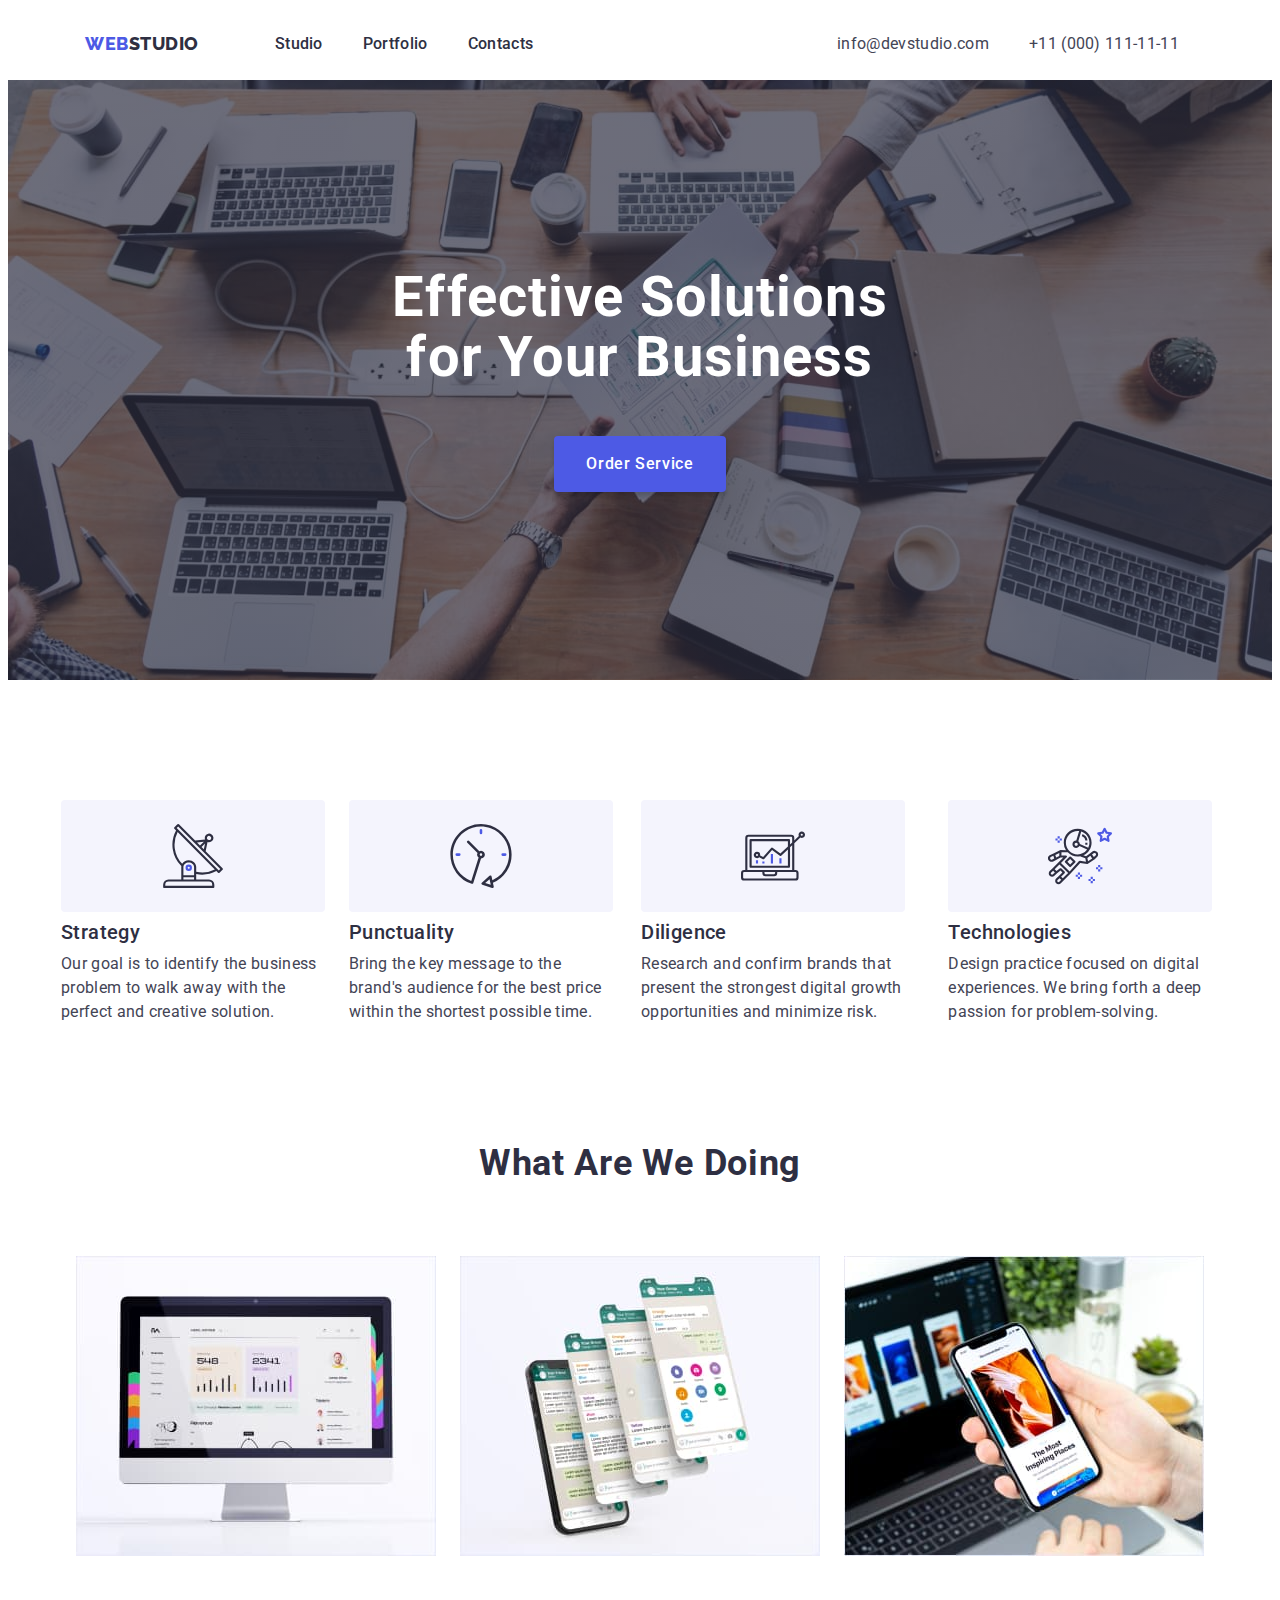
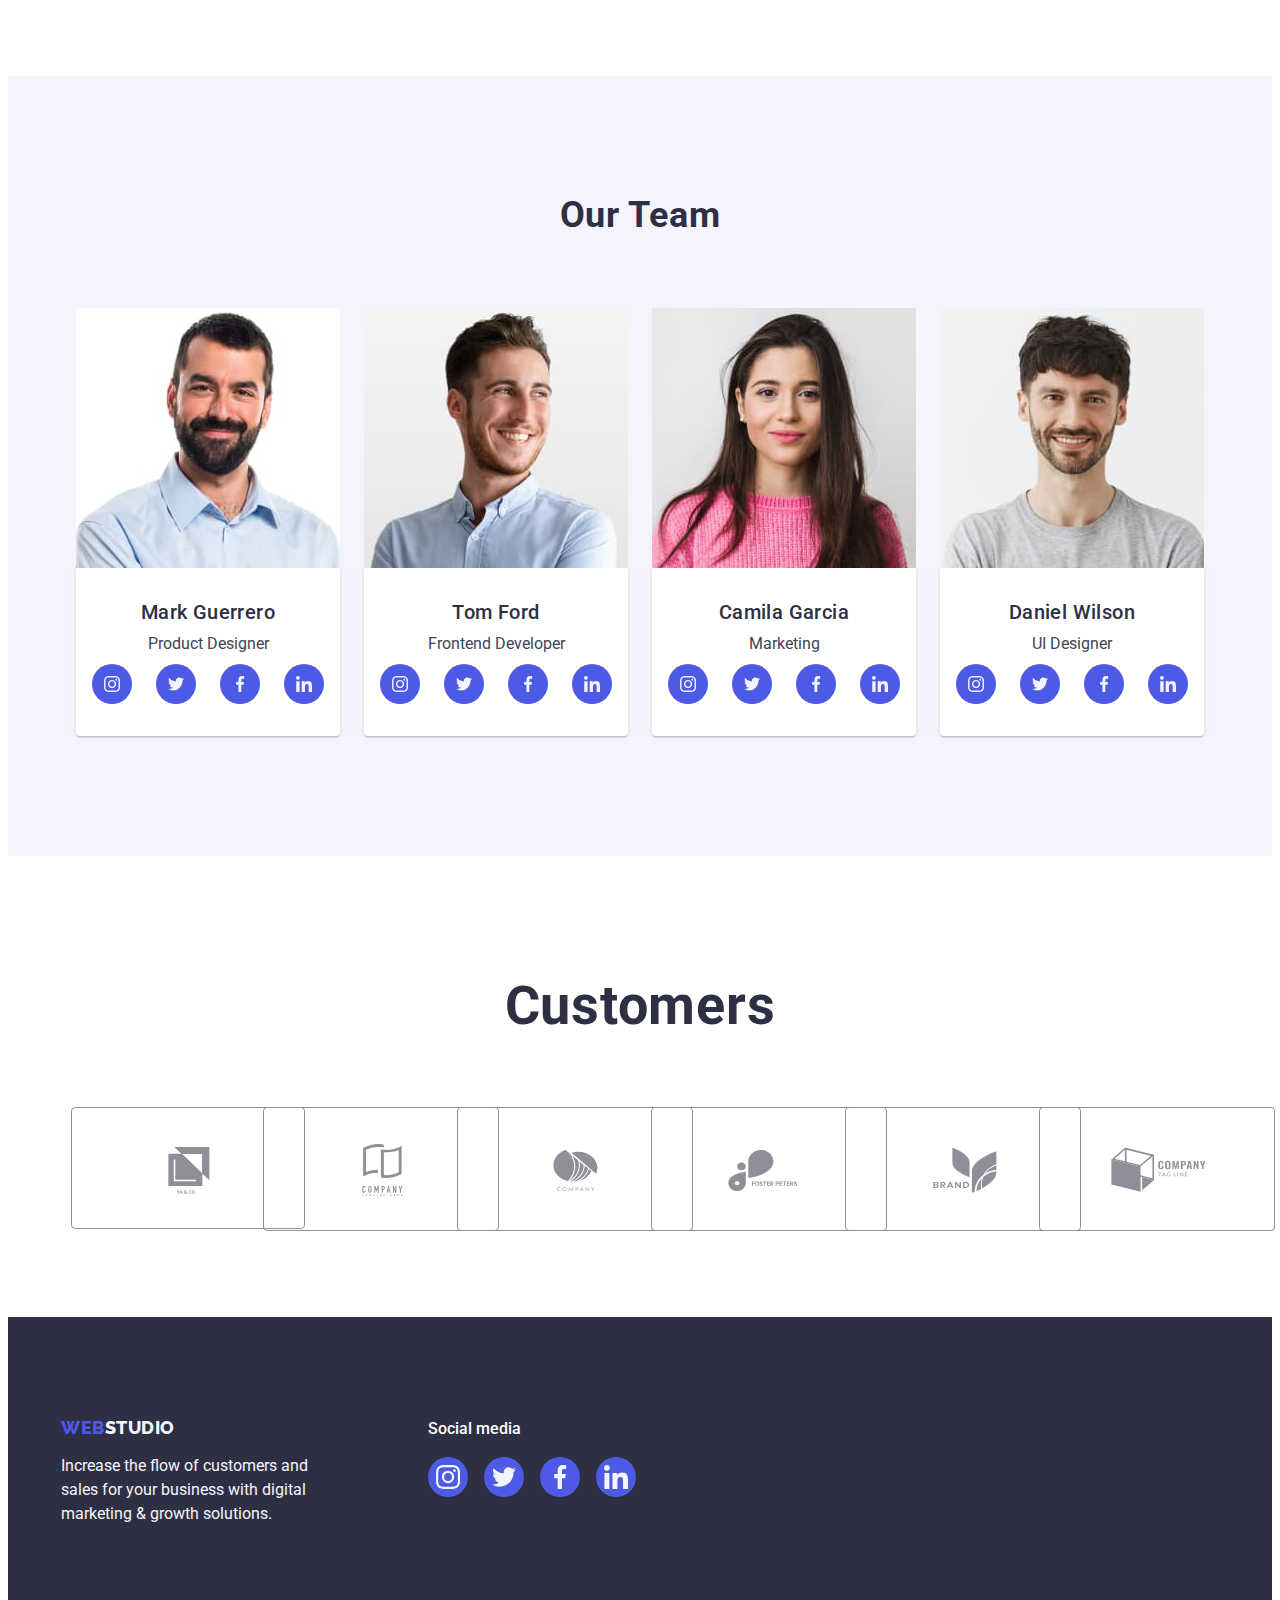
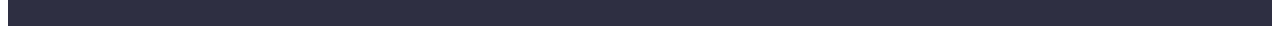
==== commit 97981a37: "update" ====
--- a/index.html
+++ b/index.html
@@ -89,7 +89,7 @@
             <li>
               <div class="thumb">
                 <svg width="64" height="64">
-                  <use href="./images/icons.svg#icon-clock-1"></use>
+                  <use href="./images/icons.svg#icon-clock-1-1"></use>
                 </svg>
               </div>
               <h3 class="section-title about-hh">Punctuality</h3>
@@ -173,6 +173,36 @@
               <div class="card-conteiner">
                 <h3 class="section-title our-container">Mark Guerrero</h3>
                 <p class="list-pr">Product Designer</p>
+                <ul class="ourteam-soc-list list">
+                  <li class="ourteam-soc-item">
+                    <a class="ourteam-soc-link link" href>
+                      <svg class="ourteam-soc-icon" width="16px" height="16px">
+                        <use href="./images/icons.svg#icon-instagram-2"></use>
+                      </svg>
+                    </a>
+                  </li>
+                  <li class="ourteam-soc-item">
+                    <a class="ourteam-soc-link link" href>
+                      <svg class="ourteam-soc-icon" width="16px" height="16px">
+                        <use href="./images/icons.svg#icon-twitter-1"></use>
+                      </svg>
+                    </a>
+                  </li>
+                  <li class="ourteam-soc-item">
+                    <a class="ourteam-soc-link link" href>
+                      <svg class="ourteam-soc-icon" width="16px" height="16px">
+                        <use href="./images/icons.svg#icon-facebook-1"></use>
+                      </svg>
+                    </a>
+                  </li>
+                  <li class="ourteam-soc-item">
+                    <a class="ourteam-soc-link link" href>
+                      <svg class="ourteam-soc-icon" width="16px" height="16px">
+                        <use href="./images/icons.svg#icon-linkedin-1"></use>
+                      </svg>
+                    </a>
+                  </li>
+                </ul>
               </div>
             </li>
             <li class="list-img">
@@ -185,6 +215,36 @@
               <div class="card-conteiner">
                 <h3 class="section-title our-container">Tom Ford</h3>
                 <p class="list-pr">Frontend Developer</p>
+                <ul class="ourteam-soc-list list">
+                  <li class="ourteam-soc-item">
+                    <a class="ourteam-soc-link link" href>
+                      <svg class="ourteam-soc-icon" width="16px" height="16px">
+                        <use href="./images/icons.svg#icon-instagram-2"></use>
+                      </svg>
+                    </a>
+                  </li>
+                  <li class="ourteam-soc-item">
+                    <a class="ourteam-soc-link link" href>
+                      <svg class="ourteam-soc-icon" width="16px" height="16px">
+                        <use href="./images/icons.svg#icon-twitter-1"></use>
+                      </svg>
+                    </a>
+                  </li>
+                  <li class="ourteam-soc-item">
+                    <a class="ourteam-soc-link link" href>
+                      <svg class="ourteam-soc-icon" width="16px" height="16px">
+                        <use href="./images/icons.svg#icon-facebook-1"></use>
+                      </svg>
+                    </a>
+                  </li>
+                  <li class="ourteam-soc-item">
+                    <a class="ourteam-soc-link link" href>
+                      <svg class="ourteam-soc-icon" width="16px" height="16px">
+                        <use href="./images/icons.svg#icon-linkedin-1"></use>
+                      </svg>
+                    </a>
+                  </li>
+                </ul>
               </div>
             </li>
             <li class="list-img">
@@ -197,6 +257,36 @@
               <div class="card-conteiner">
                 <h3 class="section-title our-container">Camila Garcia</h3>
                 <p class="list-pr">Marketing</p>
+                <ul class="ourteam-soc-list list">
+                  <li class="ourteam-soc-item">
+                    <a class="ourteam-soc-link link" href>
+                      <svg class="ourteam-soc-icon" width="16px" height="16px">
+                        <use href="./images/icons.svg#icon-instagram-2"></use>
+                      </svg>
+                    </a>
+                  </li>
+                  <li class="ourteam-soc-item">
+                    <a class="ourteam-soc-link link" href>
+                      <svg class="ourteam-soc-icon" width="16px" height="16px">
+                        <use href="./images/icons.svg#icon-twitter-1"></use>
+                      </svg>
+                    </a>
+                  </li>
+                  <li class="ourteam-soc-item">
+                    <a class="ourteam-soc-link link" href>
+                      <svg class="ourteam-soc-icon" width="16px" height="16px">
+                        <use href="./images/icons.svg#icon-facebook-1"></use>
+                      </svg>
+                    </a>
+                  </li>
+                  <li class="ourteam-soc-item">
+                    <a class="ourteam-soc-link link" href>
+                      <svg class="ourteam-soc-icon" width="16px" height="16px">
+                        <use href="./images/icons.svg#icon-linkedin-1"></use>
+                      </svg>
+                    </a>
+                  </li>
+                </ul>
               </div>
             </li>
             <li class="list-img">
@@ -209,7 +299,86 @@
               <div class="card-conteiner">
                 <h3 class="section-title our-container">Daniel Wilson</h3>
                 <p class="list-pr">UI Designer</p>
-              </div>
+                <ul class="ourteam-soc-list list">
+                  <li class="ourteam-soc-item">
+                    <a class="ourteam-soc-link link" href>
+                      <svg class="ourteam-soc-icon" width="16px" height="16px">
+                        <use href="./images/icons.svg#icon-instagram-2"></use>
+                      </svg>
+                    </a>
+                  </li>
+                  <li class="ourteam-soc-item">
+                    <a class="ourteam-soc-link link" href>
+                      <svg class="ourteam-soc-icon" width="16px" height="16px">
+                        <use href="./images/icons.svg#icon-twitter-1"></use>
+                      </svg>
+                    </a>
+                  </li>
+                  <li class="ourteam-soc-item">
+                    <a class="ourteam-soc-link link" href>
+                      <svg class="ourteam-soc-icon" width="16px" height="16px">
+                        <use href="./images/icons.svg#icon-facebook-1"></use>
+                      </svg>
+                    </a>
+                  </li>
+                  <li class="ourteam-soc-item">
+                    <a class="ourteam-soc-link link" href>
+                      <svg class="ourteam-soc-icon" width="16px" height="16px">
+                        <use href="./images/icons.svg#icon-linkedin-1"></use>
+                      </svg>
+                    </a>
+                  </li>
+                </ul>
+              </div>
+            </li>
+          </ul>
+        </div>
+      </section>
+      <section class="section section-customers">
+        <div class="container">
+          <h2 class="customers">Customers</h2>
+          <ul class="customers-ul list">
+            <li class="customers-soc-item">
+              <a class="customers-soc-link link" href>
+                <svg class="customers-soc-icon" width="104px" height="56px">
+                  <use href="./images/icons.svg#icon-Logo"></use>
+                </svg>
+              </a>
+            </li>
+            <li>
+              <a class="customers-soc-link link" href>
+                <svg class="customers-soc-icon" width="104px" height="56px">
+                  <use href="./images/icons.svg#icon-Logo-1"></use>
+                </svg>
+              </a>
+            </li>
+            <li>
+              <a class="customers-soc-link link" href>
+                <svg class="customers-soc-icon" width="104px" height="56px">
+                  <use href="./images/icons.svg#icon-Logo-2"></use>
+                </svg>
+              </a>
+            </li>
+            <li>
+              <a class="customers-soc-link link" href>
+                <svg class="customers-soc-icon" width="104px" height="56px">
+                  <use href="./images/icons.svg#icon-Logo-3"></use>
+                </svg>
+              </a>
+            </li>
+            <li>
+              <a class="customers-soc-link link" href>
+                <svg class="customers-soc-icon" width="104px" height="56px">
+                  <use href="./images/icons.svg#icon-Logo-4"></use>
+                </svg>
+              </a>
+            </li>
+            <li>
+              <a class="customers-soc-link link" href>
+                <svg class="customers-soc-icon" width="104px" height="56px">
+                  <use href="./images/icons.svg#icon-Logo-5"></use>
+                </svg>
+              </a>
             </li>
           </ul>
         </div>
@@ -217,7 +386,7 @@
     </main>
     <!--footer-->
     <footer class="footer ft-container">
-      <div class="container">
+      <div class="container ft-cont-flx">
         <div class="footer-conteiner">
           <a href="./index.html" class="logog-footer link"
             >Web<span class="logo-span-studio link">Studio</span></a
@@ -229,6 +398,39 @@
             marketing & growth solutions.
           </p>
         </div>
+        <div>
+          <p class="footer-par">Social media</p>
+          <ul class="footer-soc-list list">
+            <li class="footer-soc-item">
+              <a class="footer-soc-link link" href>
+                <svg class="footer-soc-icon" width="24px" height="24px">
+                  <use href="./images/icons.svg#icon-instagram-2"></use>
+                </svg>
+              </a>
+            </li>
+            <li class="footer-soc-item">
+              <a class="footer-soc-link link" href
+                ><svg class="footer-soc-icon" width="24px" height="24px">
+                  <use href="./images/icons.svg#icon-twitter-1"></use>
+                </svg>
+              </a>
+            </li>
+            <li class="footer-soc-item">
+              <a class="footer-soc-link link" href
+                ><svg class="footer-soc-icon" width="24px" height="24px">
+                  <use href="./images/icons.svg#icon-facebook-1"></use>
+                </svg>
+              </a>
+            </li>
+            <li class="footer-soc-item">
+              <a class="footer-soc-link link" href
+                ><svg class="footer-soc-icon" width="24px" height="24px">
+                  <use href="./images/icons.svg#icon-linkedin-1"></use>
+                </svg>
+              </a>
+            </li>
+          </ul>
+        </div>
       </div>
     </footer>
   </body>
--- a/css/styles.css
+++ b/css/styles.css
@@ -142,6 +142,7 @@
   line-height: 1.5;
   margin-top: 8px;
   justify-content: center;
+  margin-bottom: 8px;
 }
 
 .section {
@@ -214,6 +215,9 @@
   background-size: 1440px;
   padding: 188px 0;
   text-align: center;
+  max-width: 1440px;
+  margin-left: auto;
+  margin-right: auto;
 }
 
 .section-team {
@@ -243,6 +247,7 @@
   letter-spacing: 0.03em;
   text-transform: uppercase;
   text-decoration: none;
+  display: ;
 }
 
 .logo-span-studio {
@@ -269,6 +274,9 @@
 .button-portfolio:focus {
   color: var(--color-white);
   background-color: var(--color-button);
+  box-shadow: 0px 3px 1px rgba(0, 0, 0, 0.1), 0px 2px 1px rgba(0, 0, 0, 0.08),
+    0px 2px 2px rgba(0, 0, 0, 0.12);
+  border-radius: 4px;
 }
 .main-head {
   display: flex;
@@ -280,6 +288,14 @@
   margin-bottom: 8px;
 }
 
+.main-img {
+  display: block;
+}
+.main-img:hover,
+.main-img:focus {
+  box-shadow: 0px 1px 6px rgba(46, 47, 66, 0.08),
+    0px 1px 1px rgba(46, 47, 66, 0.16), 0px 2px 1px rgba(46, 47, 66, 0.08);
+}
 .main-p {
   color: var(--color-primary-text);
   line-height: 1.5;
@@ -370,11 +386,13 @@
 }
 .port-canteiner:hover,
 .port-canteiner:focus {
-  box-shadow: 0px 4px 4px rgba(0, 0, 0, 0.25);
+  /* box-shadow: 0px 4px 4px rgba(0, 0, 0, 0.25); */
 }
 
 .header-pf {
   border-bottom: 1px solid #e7e9fc;
+  box-shadow: 0px 2px 1px rgba(46, 47, 66, 0.08),
+    0px 1px 1px rgba(46, 47, 66, 0.16), 0px 1px 6px rgba(46, 47, 66, 0.08);
 }
 .section-bt {
   padding-top: 96px;
@@ -395,3 +413,107 @@
   justify-content: center;
   margin-bottom: 8px;
 }
+.ourteam-soc-list {
+  display: flex;
+  justify-content: center;
+  gap: 24px;
+}
+.ourteam-soc-item {
+  width: 40px;
+  height: 40px;
+}
+.ourteam-soc-link {
+  width: 100%;
+  height: 100%;
+  border-radius: 50%;
+  background-color: var(--color-accent);
+  display: flex;
+  align-items: center;
+  justify-content: center;
+}
+.customers {
+  display: flex;
+  align-items: center;
+  justify-content: center;
+  padding-bottom: 72px;
+}
+.section-customers {
+  color: var(--color-title-text);
+  font-weight: 700;
+  font-size: 36px;
+  line-height: 1.1;
+  text-align: center;
+  letter-spacing: 0.02em;
+  text-transform: capitalize;
+  padding-top: 120px;
+  padding-bottom: 120px;
+}
+.ourteam-soc-link:hover,
+.ourteam-soc-link:focus {
+  background-color: var(--color-button);
+}
+.customers-soc-link {
+  display: flex;
+  align-items: center;
+  justify-content: center;
+  width: 100%;
+  height: 100%;
+  border: 1px solid #8e8f99;
+  fill: #8e8f99;
+  border-radius: 4px;
+  padding: 16px 32px;
+}
+.customers-soc-item {
+  width: 168px;
+  height: 88px;
+}
+.customers-soc-icon {
+  color: currentColor;
+}
+
+.customers-soc-link:hover > .customers-soc-icon {
+  fill: #404bbf;
+  border-color: #404bbf;
+}
+
+.customers-ul {
+  display: flex;
+  justify-content: center;
+  gap: 24px;
+}
+.footer-par {
+  font-weight: 500;
+  font-size: 16px;
+  line-height: 1.5;
+  color: #ffffff;
+  margin-bottom: 16px;
+}
+.footer-soc-list {
+  display: flex;
+  justify-content: center;
+  gap: 16px;
+}
+.footer-soc-item {
+  width: 40px;
+  height: 40px;
+}
+.footer-soc-link {
+  display: flex;
+  width: 100%;
+  height: 100%;
+  border-radius: 50%;
+  background: #4d5ae5;
+  align-items: center;
+  justify-content: center;
+}
+.footer-soc-link:hover,
+.footer-soc-link:focus {
+  background-color: #31d0aa;
+}
+.footer-soc-icon {
+  fill: #ffffff;
+}
+.ft-cont-flx {
+  display: flex;
+  gap: 120px;
+}
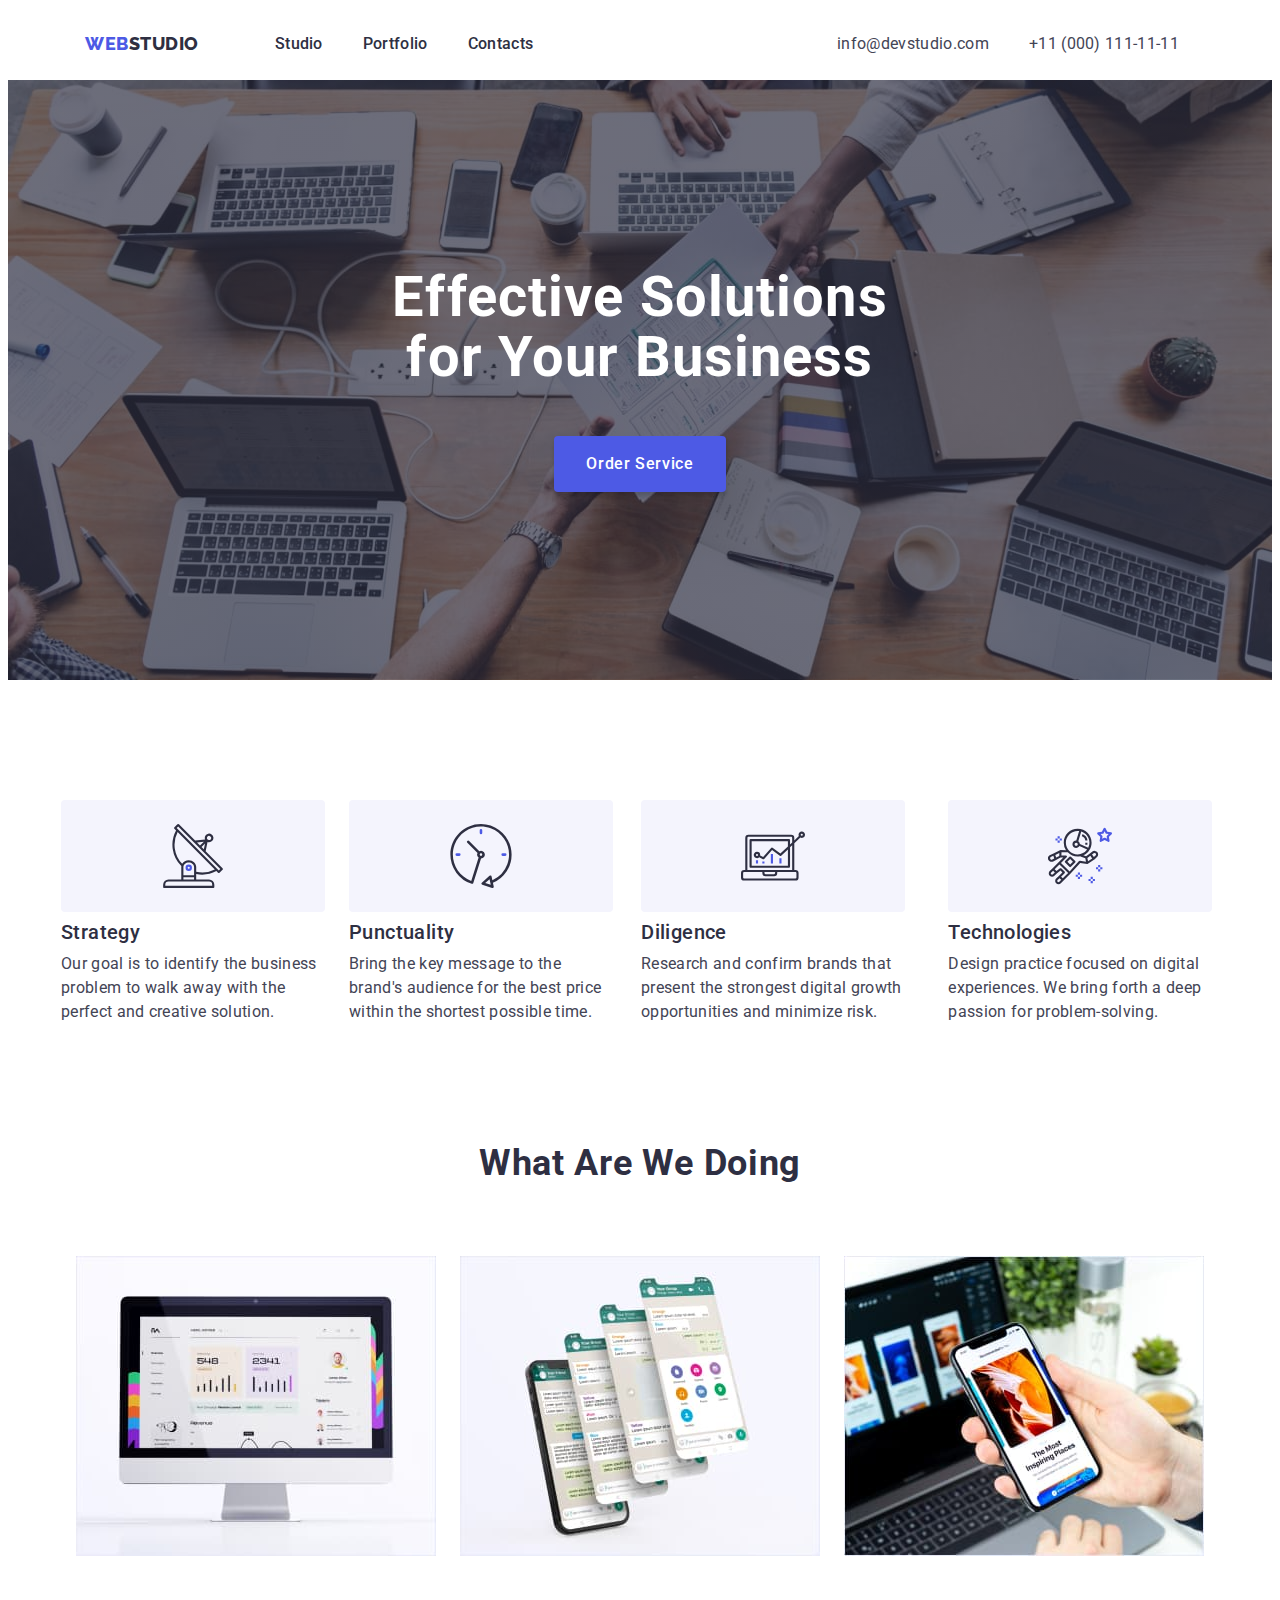
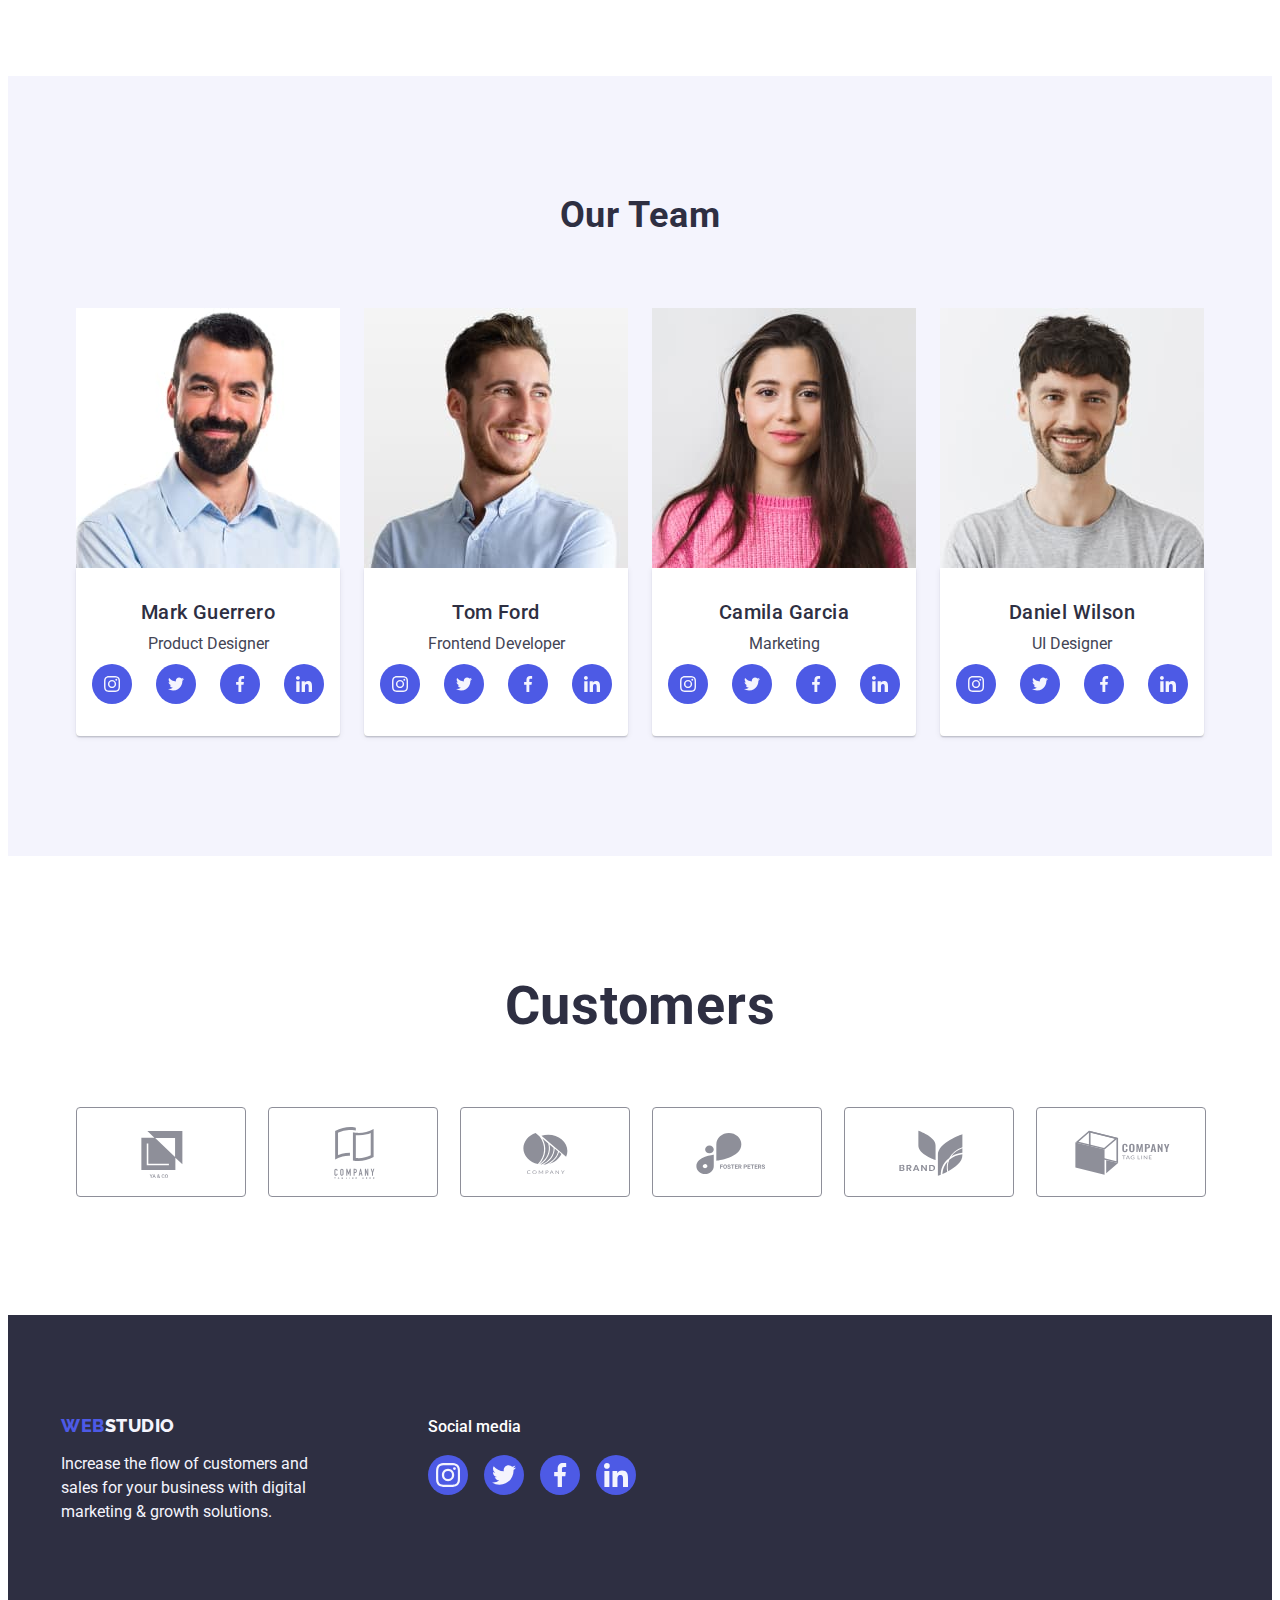
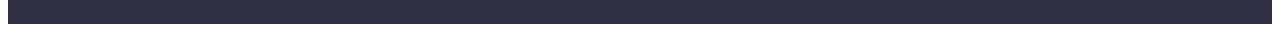
==== commit 89b00b9c: "update" ====
--- a/index.html
+++ b/index.html
@@ -340,42 +340,42 @@
           <ul class="customers-ul list">
             <li class="customers-soc-item">
               <a class="customers-soc-link link" href>
-                <svg class="customers-soc-icon" width="104px" height="56px">
+                <svg class="customers-soc-icon" width="104" height="56">
                   <use href="./images/icons.svg#icon-Logo"></use>
                 </svg>
               </a>
             </li>
-            <li>
-              <a class="customers-soc-link link" href>
-                <svg class="customers-soc-icon" width="104px" height="56px">
+            <li class="customers-soc-item">
+              <a class="customers-soc-link link" href>
+                <svg class="customers-soc-icon" width="104" height="56">
                   <use href="./images/icons.svg#icon-Logo-1"></use>
                 </svg>
               </a>
             </li>
-            <li>
-              <a class="customers-soc-link link" href>
-                <svg class="customers-soc-icon" width="104px" height="56px">
+            <li class="customers-soc-item">
+              <a class="customers-soc-link link" href>
+                <svg class="customers-soc-icon" width="104" height="56">
                   <use href="./images/icons.svg#icon-Logo-2"></use>
                 </svg>
               </a>
             </li>
-            <li>
-              <a class="customers-soc-link link" href>
-                <svg class="customers-soc-icon" width="104px" height="56px">
+            <li class="customers-soc-item">
+              <a class="customers-soc-link link" href>
+                <svg class="customers-soc-icon" width="104" height="56">
                   <use href="./images/icons.svg#icon-Logo-3"></use>
                 </svg>
               </a>
             </li>
-            <li>
-              <a class="customers-soc-link link" href>
-                <svg class="customers-soc-icon" width="104px" height="56px">
+            <li class="customers-soc-item">
+              <a class="customers-soc-link link" href>
+                <svg class="customers-soc-icon" width="104" height="56">
                   <use href="./images/icons.svg#icon-Logo-4"></use>
                 </svg>
               </a>
             </li>
-            <li>
-              <a class="customers-soc-link link" href>
-                <svg class="customers-soc-icon" width="104px" height="56px">
+            <li class="customers-soc-item">
+              <a class="customers-soc-link link" href>
+                <svg class="customers-soc-icon" width="104" height="56">
                   <use href="./images/icons.svg#icon-Logo-5"></use>
                 </svg>
               </a>
--- a/css/styles.css
+++ b/css/styles.css
@@ -459,20 +459,19 @@
   width: 100%;
   height: 100%;
   border: 1px solid #8e8f99;
-  fill: #8e8f99;
+  color: #8e8f99;
   border-radius: 4px;
-  padding: 16px 32px;
 }
 .customers-soc-item {
   width: 168px;
   height: 88px;
 }
 .customers-soc-icon {
-  color: currentColor;
+  fill: currentColor;
 }
 
 .customers-soc-link:hover > .customers-soc-icon {
-  fill: #404bbf;
+  color: #404bbf;
   border-color: #404bbf;
 }
 
